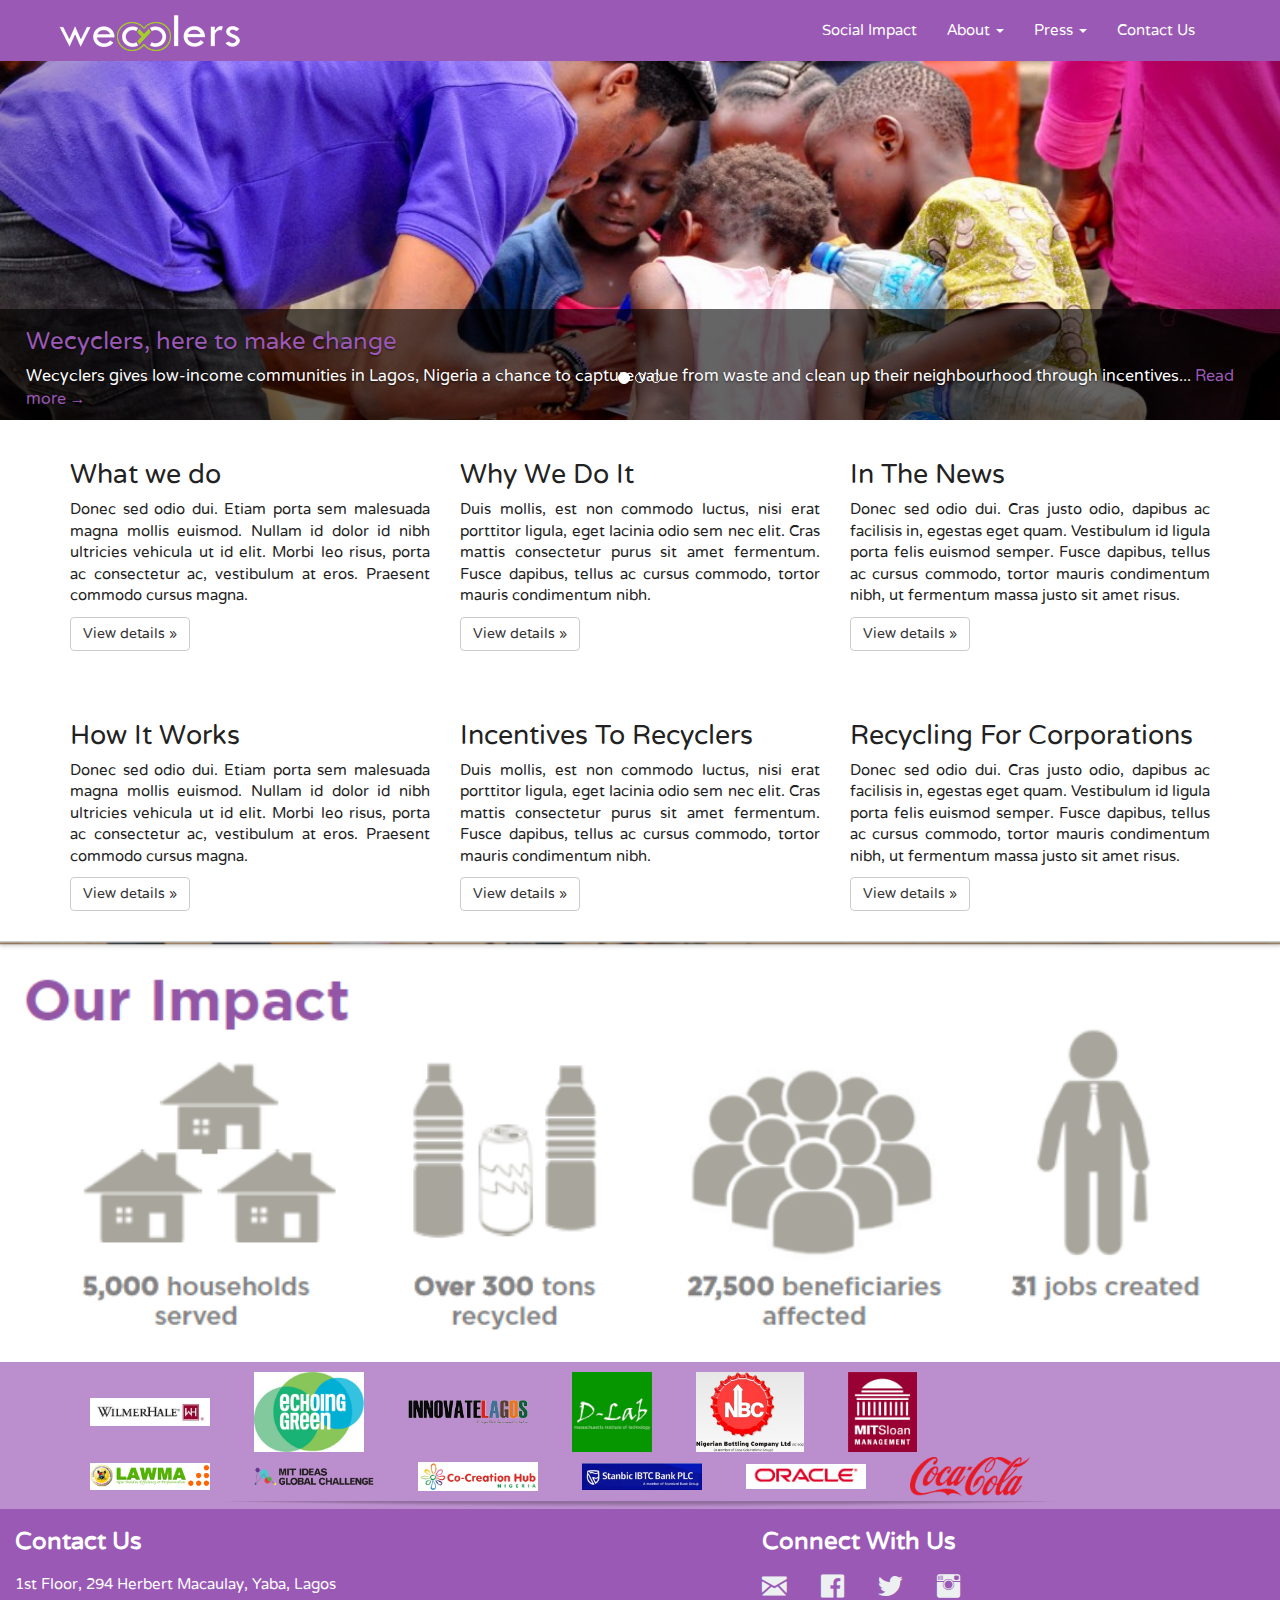
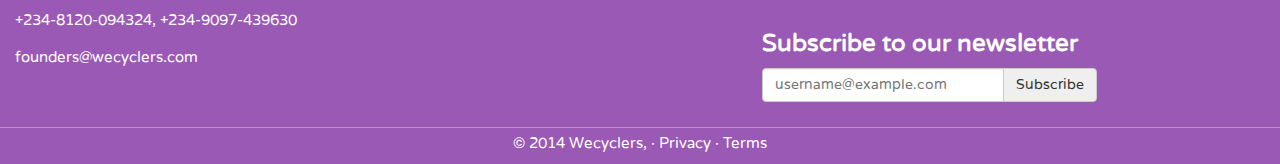
==== index.html @ b03454fb "initial commit for collaboration" ====
<!DOCTYPE html>
<html lang="en">
  <head>
    <meta charset="utf-8" />
    <!-- Always force latest IE rendering engine or request Chrome Frame -->
    <meta content="IE=edge,chrome=1" http-equiv="X-UA-Compatible">
    <meta name="viewport" content="width=device-width, initial-scale=1" />
    <meta name="description" content="" />
    <meta name="author" content="" />
    <link href="/images/favicon.ico" rel="icon" type="image/ico" />

    <title>Welcome to Wecyclers</title>
    <link href="/stylesheets/bootstrap.css" rel="stylesheet" type="text/css" /><link href="/stylesheets/foundation-icons.css" rel="stylesheet" type="text/css" /><link href="/stylesheets/carousel.css" rel="stylesheet" type="text/css" /><link href="/stylesheets/site.css" rel="stylesheet" type="text/css" /><link href="/stylesheets/lightbox.css" rel="stylesheet" type="text/css" />
    <!--[if lt IE 9]>
      <script src="https://oss.maxcdn.com/libs/html5shiv/3.7.0/html5shiv.js"></script>
      <script src="https://oss.maxcdn.com/libs/respond.js/1.4.2/respond.min.js"></script>
    <![endif]-->
  </head>
  <body class="index">
    <div class="navbar-wrapper">
      <div class="container">
        <div class="navbar navbar-inverse navbar-fixed-top" role="navigation">
          <div class="container">
            <div class="navbar-header">
              <button type="button" class="navbar-toggle" data-toggle="collapse" data-target=".navbar-collapse">
                <span class="sr-only">Toggle navigation</span>
                <span class="icon-bar"></span>
                <span class="icon-bar"></span>
                <span class="icon-bar"></span>
              </button>
              <a class="navbar-brand " id='scroll-top' href="/"><img class="logo" alt="Wecyclers Logo" src="/images/logo.png" /></a>
            </div>
            <div class="navbar-collapse collapse navbar-right">
              <ul class="nav navbar-nav">
                <li><a href="social-impact.html">Social Impact</a></li>
                <li class="dropdown">
                  <a href="javascript:void(0)" class="dropdown-toggle" data-toggle="dropdown">About <b class="caret"></b></a>
                  <ul class="dropdown-menu">
                    <li><a href="who-we-are.html">Who we are</a></li>
                    <li><a href="the-solution.html">Wecyclers Solution</a></li>
                    <li><a href="the-team.html">The Team</a></li>
                    <li><a href="partners.html">Our Partners</a></li>
                  </ul>
                </li>
                <li class="dropdown">
                  <a href="javascript:void(0)" class="dropdown-toggle" data-toggle="dropdown">Press <b class="caret"></b></a>
                  <ul class="dropdown-menu">
                    <li><a href="awards.html">Awards</a></li>
                    <li><a href="news.html">Media Mention</a></li>
                    <li><a href="videos.html">Videos</a></li>
                    <li><a href="images.html">Image Gallery</a></li>
                  </ul>
                </li>
                <li><a href="contact.html">Contact Us</a></li>
              </ul>
            </div>
          </div>
        </div>
      </div>
    </div>
  <div id="myCarousel" class="carousel slide" data-ride="carousel">
  <ol class="carousel-indicators">
    <li data-target="#myCarousel" data-slide-to="0" class="active"></li>
    <li data-target="#myCarousel" data-slide-to="1"></li>
    <li data-target="#myCarousel" data-slide-to="2"></li>
  </ol>
  <div class="carousel-inner">
    <div class="item active">
      <img alt="Picture 1 during awareness campaign" src="/images/a.jpg" />
      <div class="container caption-background">
        <div class="carousel-caption">
          <h3><a href="http://wecyclers.com/?page_id=20" title="Wecyclers, here to make change" class='whiten'>Wecyclers, here to make change</a></h3>
         <p>Wecyclers gives low-income communities in Lagos, Nigeria a chance to capture value from waste and clean up their neighbourhood through incentives... <a href="http://wecyclers.com/?page_id=20" >Read more &rarr;</a></p>
        </div>
      </div>
    </div>
    <div class="item">
      <img alt="Picture 2 during awareness campaign" src="/images/w.jpg" />
      <div class="container caption-background">
        <div class="carousel-caption">
          <h3><a href="http://wecyclers.com/?page_id=20" title="Wecyclers, here to make change" class='whiten'>Another example headline</a></h3>
          <p>Cras justo odio, dapibus ac facilisis in, egestas eget quam. Donec id elit non mi porta gravida at eget metus. Nullam id dolor id nibh ultricies vehicula ut id elit. <a href="http://wecyclers.com/?page_id=20" >Read more &rarr;</a></p>
        </div>
      </div>
    </div>
  </div>
  <a class="left carousel-control" href="#myCarousel" data-slide="prev"><span class="glyphicon glyphicon-chevron-left"></span></a>
  <a class="right carousel-control" href="#myCarousel" data-slide="next"><span class="glyphicon glyphicon-chevron-right"></span></a>
</div>

<div id='content'>
  <div class='container'>
    <div class='row margin-bottom-md' id='middle'>
      <div class="col-md-4">
        <h2 class='smaller-header'>What we do</h2>
        <p>Donec sed odio dui. Etiam porta sem malesuada magna mollis euismod. Nullam id dolor id nibh ultricies vehicula ut id elit. Morbi leo risus, porta ac consectetur ac, vestibulum at eros. Praesent commodo cursus magna.</p>
        <p><a class="btn btn-default" href="#" role="button">View details &raquo;</a></p>
      </div>
      <div class="col-md-4">
        <h2 class='smaller-header'>Why We Do It</h2>
        <p>Duis mollis, est non commodo luctus, nisi erat porttitor ligula, eget lacinia odio sem nec elit. Cras mattis consectetur purus sit amet fermentum. Fusce dapibus, tellus ac cursus commodo, tortor mauris condimentum nibh.</p>
        <p><a class="btn btn-default" href="#" role="button">View details &raquo;</a></p>
      </div>
      <div class="col-md-4">
        <h2 class='smaller-header'>In The News</h2>
        <p>Donec sed odio dui. Cras justo odio, dapibus ac facilisis in, egestas eget quam. Vestibulum id ligula porta felis euismod semper. Fusce dapibus, tellus ac cursus commodo, tortor mauris condimentum nibh, ut fermentum massa justo sit amet risus.</p>
        <p><a class="btn btn-default" href="news.html" role="button">View details &raquo;</a></p>
      </div>
    </div>
    <div class='row recycle-section' id="tag">
      <div id="recycle">
        <div class="col-md-4">
          <h2 class='smaller-header'>How It Works</h2>
          <p>Donec sed odio dui. Etiam porta sem malesuada magna mollis euismod. Nullam id dolor id nibh ultricies vehicula ut id elit. Morbi leo risus, porta ac consectetur ac, vestibulum at eros. Praesent commodo cursus magna.</p>
          <p><a class="btn btn-default" href="recycle.html#how-it-works" role="button">View details &raquo;</a></p>
        </div>
        <div class="col-md-4">
          <h2 class='smaller-header'>Incentives To Recyclers</h2>
          <p>Duis mollis, est non commodo luctus, nisi erat porttitor ligula, eget lacinia odio sem nec elit. Cras mattis consectetur purus sit amet fermentum. Fusce dapibus, tellus ac cursus commodo, tortor mauris condimentum nibh.</p>
          <p><a class="btn btn-default" href="recycle.html#incentives" role="button">View details &raquo;</a></p>
        </div>
        <div class="col-md-4">
          <h2 class='smaller-header'>Recycling For Corporations</h2>
          <p>Donec sed odio dui. Cras justo odio, dapibus ac facilisis in, egestas eget quam. Vestibulum id ligula porta felis euismod semper. Fusce dapibus, tellus ac cursus commodo, tortor mauris condimentum nibh, ut fermentum massa justo sit amet risus.</p>
          <p><a class="btn btn-default" href="recycle.html#for-corporations" role="button">View details &raquo;</a></p>
        </div>
      </div>
    </div>
  </div>
</div>

<div class='row' id='our-impact'>
  <a href="javascript:void(0)">
    <img alt="Our Impact" id="wecyclers-impact" src="/images/impact.png" />
  </a>
</div>

<div class='' id='sponsors'>
  <div class='container'>
      <a href='http://wilmerhale.com' class='sponsor'><img alt='sponsored by wilmerhale' src='images/sponsors/Wilmerhale-logo.JPG' /></a>
      <a href='http://echoinggreen.org/' class='sponsor'><img alt='sponsored by echoinggreen' src='images/sponsors/echoinggreen.jpg' /></a>
      <a href='http://innovatelagos.com' class='sponsor'><img alt='sponsored by innovatelagos' src='images/sponsors/innovate_w.png' /></a>
      <a href='http://d-lab.mit.edu/' class='sponsor'><img alt='sponsored by d lab' src='images/sponsors/dlab.jpeg' /></a>
      <a href='http://nigerianbottlingcompanyltd.com' class='sponsor'><img alt='sponsored by nigerianbottlingcompany' src='images/sponsors/nbc.jpg' /></a>
      <a href='http://mitsloan.mit.edu' class='sponsor'><img alt='sponsored by mit sloan' src='images/sponsors/mit-sloan.png' /></a>
  </div>

  <div class='container two'>
      <a href='http://lawma.gov.ng' class='sponsor'><img alt='sponsored by lawma' src='images/sponsors/lawma.png' /></a>
      <a href='http://globalchallenge.mit.edu' class='sponsor'><img alt='sponsored by mit ideas global challenge' src='images/sponsors/mit_ideas2.png' /></a>
      <a href='http://cchubnigeria.com' class='sponsor'><img alt='sponsored by cchub nigeria' src='images/sponsors/cchub.png' /></a>
      <a href='http://stanbicibtcbank.com' class='sponsor'><img alt='sponsored by stanbic ibtc bank' src='images/sponsors/stanbic.png' /></a>
      <a href='http://oracle.com' class='sponsor'><img alt='sponsored by oracle' src='images/sponsors/oracle.jpg' /></a>
      <a href='http://coca-cola.com' class='sponsor'><img alt='sponsored by coca cola' src='images/sponsors/coke.png' /></a>
  </div>
</div>

  <footer class='footer'>
    <div class="row">
      <div class='col-md-7'>
        <h3>Contact Us</h3>
        <h4>1st Floor, 294 Herbert Macaulay, Yaba, Lagos</h4>
        <h4>+234-8120-094324, +234-9097-439630</h4>
        <h4>founders@wecyclers.com</h4>
      </div>
      <div class='col-md-5'>
        <h3>Connect With Us</h3>
        <a href="mailto: founders@wecyclers.com"><i class="inline-icon step fi-mail size-32"></i></a>
        <a href="http://facebook.com/Wecyclers"><i class="inline-icon step fi-social-facebook size-32"></i></a>
        <a href="https://twitter.com/realwecyclers"><i class="inline-icon step fi-social-twitter size-32"></i></a>
        <a href="javascript:void(0)"><i class="inline-icon step fi-social-instagram size-32"></i></a>

        <h3>Subscribe to our newsletter</h3>
        <form method="post" id="subscription" action="" enctype="multipart/form-data" class='forms' role='form'>
          <div class='form-group bottom-zero'>
            <div class="input-group col-md-8">
              <input type="email" value="" placeholder="username@example.com" name="email" id="email" class='form-control' required/><br />
              <span class="input-group-btn">
                <button class="btn btn-default" type="button">Subscribe</button>
              </span>
            </div>
          </div>
        </form>        
      </div>
    </div>
    <div class='row copyright'>
      <p class='margin-zero padding-top-sm'>&copy; 2014 Wecyclers, &middot; <a href="http://wecyclers.com">Privacy</a> &middot; <a href="#">Terms</a></p>
    </div>
  </footer>
  <script src="/javascripts/all.js" type="text/javascript"></script>
  </body>
</html>
---- stylesheets/carousel.css ----
/* CUSTOMIZE THE CAROUSEL
-------------------------------------------------- */

/* Carousel base class */

.carousel {
  height: 420px;
  margin-bottom: 0;
}
/* Since positioning the image, we need to help out the caption */
.carousel-caption {
  bottom: 0;
  z-index: 10;
}

/* Declare heights because of positioning of img element */
.carousel .item {
  height: 420px;
  background-color: #777;
}
.carousel-inner > .item > img {
  position: absolute;
  top: 0;
  left: 0;
  min-width: 100%;
  height: 420px;
}


/* RESPONSIVE CSS
-------------------------------------------------- */

@media (min-width: 768px) {
  /* Bump up size of carousel content */
  .carousel-caption p {
    font-size: 16px;
    line-height: 1.4;
  }
}
---- stylesheets/site.css ----
@font-face { font-family: 'Varela Round'; src: url('../fonts/VarelaRound-Regular.otf') format('opentype'); font-weight: normal; font-style: normal; }
body { font-family: "Varela Round", sans-serif; font-size: 15px; line-height: 1.42857143; color: #222222; background-color: #ffffff; }
a:hover { color: #713b87; } 

/* some includes and overides for bootstrap */
.navbar-fixed-top .nav { padding: 5px 0px; }
.navbar-inverse .navbar-text { color: #ffffff; }
.navbar-fixed-top .navbar-brand { padding: 0 5px; }
.navbar-inverse .navbar-nav > li > a:hover{text-decoration: underline;}
.navbar-inverse .navbar-nav > li > a, .navbar-inverse .navbar-brand, .navbar-inverse .navbar-link, .navbar-inverse .navbar-text,.navbar-inverse .navbar-nav .open .dropdown-menu > li > a:hover, .navbar-inverse .navbar-nav .open .dropdown-menu > li > a:focus { color: #fff; }
.navbar-inverse .navbar-nav .open .dropdown-menu > li > a:hover, .navbar-inverse .navbar-nav .open .dropdown-menu > li > a:focus { color: #fff; background-color: #8e44ad; }

/* helpers */
.wecycler-color, a { color: #9B59B6; } 
.wecycler-color-deeper { color: #713b87; }
.smaller { font-size: 95%; font-weight: lighter; }
.smaller-header {font-size: 2.678rem;}
.padding-zero{padding: 0;}
.margin-zero {margin: 0;} 
.margin-top-md { margin-top: 12%; }
.margin-bottom-md { margin-bottom: 20px; }
.padding-top-sm { padding-top: 5px; } 
.padding-bottom-sm { padding-bottom: 5px; } 

/* content */
#content .container { margin-bottom: 20px; }
#content p { text-align: justify; }

/* carousel section */
#myCarousel, .carousel { margin-bottom: 20px; }
.container.caption-background .carousel-caption { left: 0%; right: 0%; text-align: left; width: 100%; padding: 0 2%; margin: 0; background: rgb(0, 0, 0) transparent; background: rgba(0, 0, 0, 0.6); filter:progid:DXImageTransform.Microsoft.gradient(startColorstr=#99000000, endColorstr=#99000000); -ms-filter: "progid:DXImageTransform.Microsoft.gradient(startColorstr=#99000000, endColorstr=#99000000)"; }

/* icons */
i { padding: 0 10px 0 0; color: #ECF0F1; }
.size-32 { font-size: 32px; }
.inline-icon {  padding-right: 30px; width: 10%; }
.icon-text { color: #ecf0f1; }

/*our impact*/
#our-impact.row {margin: 0;}
#our-impact img {
  min-width: 100%;
  max-width: 100%;
}

/* sponsors section */
#sponsors {background-color:#bb8ecd; padding-top:10px; background-position:center bottom; background-repeat:no-repeat; padding-bottom:8px; background-image: url('../images/bgline.png'); }
#sponsors .row { padding: 0; }
#sponsors .container.two { margin-top: 5px; margin-bottom: 5px; }
.sponsor-heading { color: #666666; }
.sponsor { padding: 0 20px; }
.sponsor img {max-height: 80px; max-width: 120px; }

/* footer */
footer { background-color: #9b59b6; color: #fff;}
footer .row { margin: 0; padding: 0; padding-bottom: 10px; }
footer h3, .footer h3 {font-weight: bolder;}
footer a, .footer a { color: #fff; } 
.copyright {margin-top: 10px; border-top: 1px solid #bb8ecd; text-align: center;}

@media(min-width:480px) {
  .margin-top-md { margin-top: 9%; }
}

@media(min-width:768px) {
  .margin-top-md { margin-top: 4%; }
  .margin-bottom-md { margin-bottom: 40px; }
  .navbar-fixed-top .nav, .navbar-fixed-top .navbar-brand { padding: 5px 0; }
  .col-sm-offset-1,.col-md-offset-1{margin-left:8.33333333%} .col-sm-offset-2,.col-md-offset-2{margin-left:16.7777777%}
}
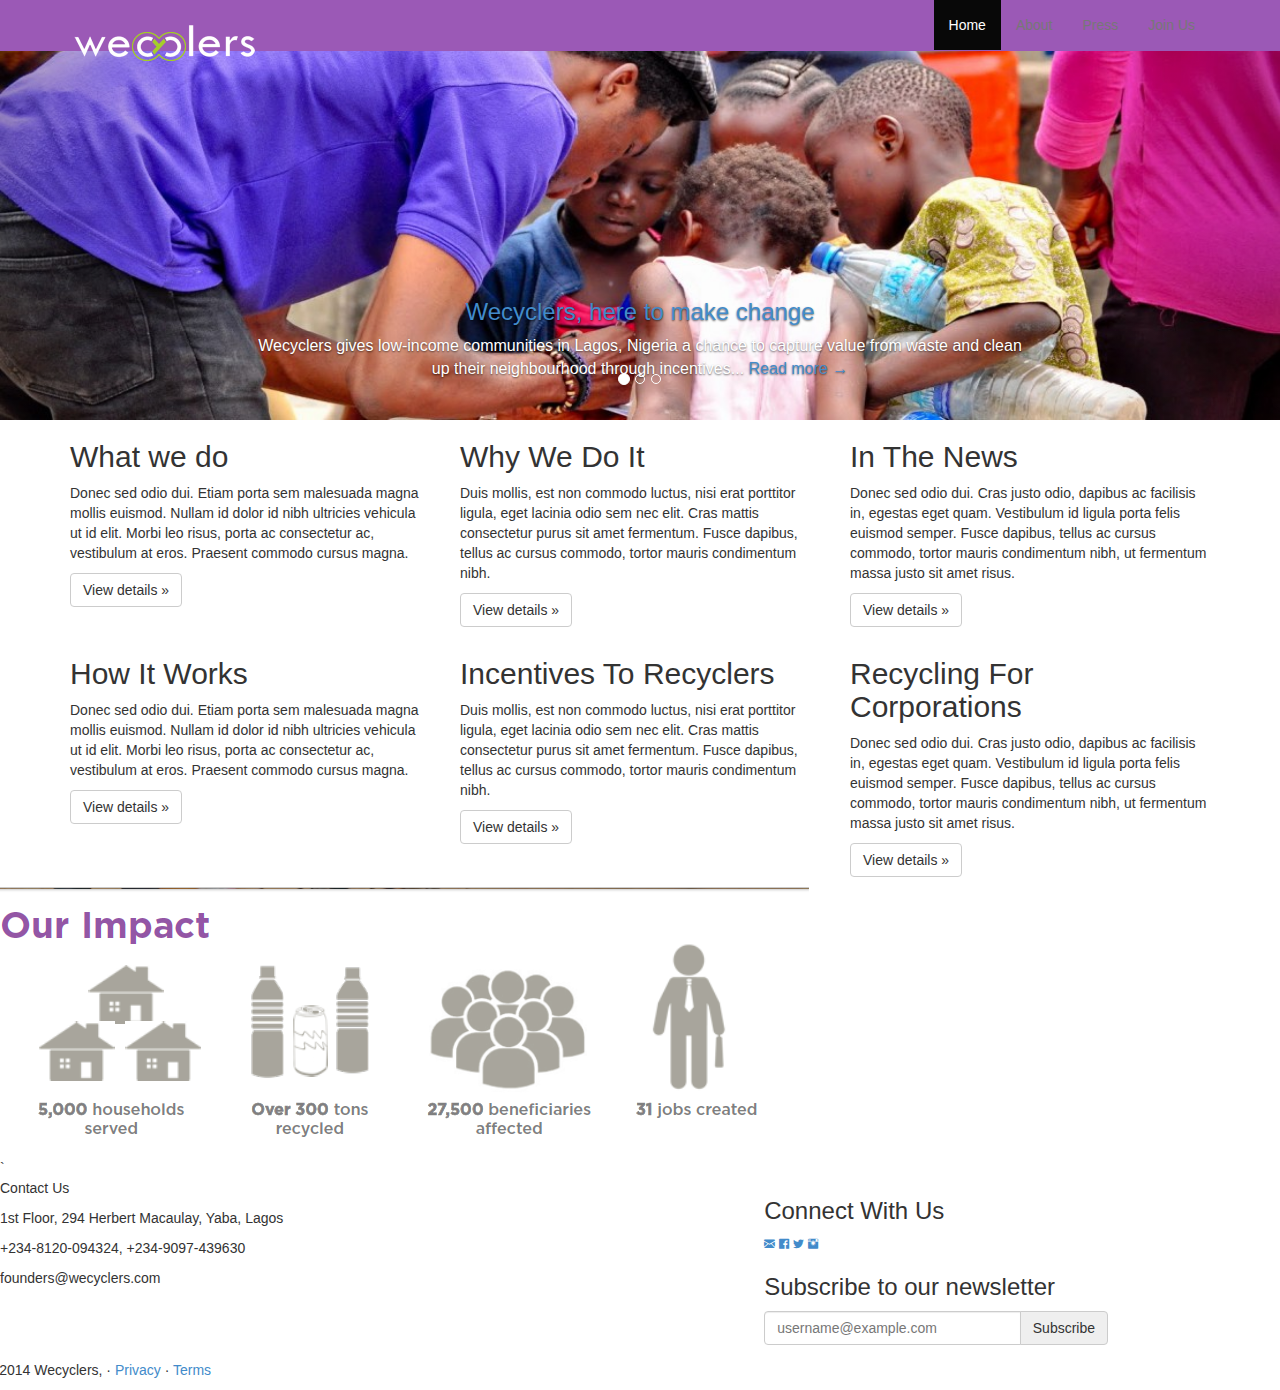
==== commit 4204acb8: "fixing the header" ====
--- a/index.html
+++ b/index.html
@@ -7,57 +7,50 @@
     <meta name="viewport" content="width=device-width, initial-scale=1" />
     <meta name="description" content="" />
     <meta name="author" content="" />
-    <link href="/images/favicon.ico" rel="icon" type="image/ico" />
+    <link href="images/favicon.ico" rel="icon" type="image/ico" />
 
     <title>Welcome to Wecyclers</title>
-    <link href="/stylesheets/bootstrap.css" rel="stylesheet" type="text/css" /><link href="/stylesheets/foundation-icons.css" rel="stylesheet" type="text/css" /><link href="/stylesheets/carousel.css" rel="stylesheet" type="text/css" /><link href="/stylesheets/site.css" rel="stylesheet" type="text/css" /><link href="/stylesheets/lightbox.css" rel="stylesheet" type="text/css" />
+    <link href="stylesheets/bootstrap.css" rel="stylesheet" type="text/css" />
+    <link href="stylesheets/foundation-icons.css" rel="stylesheet" type="text/css" />
+    <link href="stylesheets/carousel.css" rel="stylesheet" type="text/css" />
+    <link href="stylesheets/lightbox.css" rel="stylesheet" type="text/css" />
+    <link href="stylesheets/header.css" rel="stylesheet" type="text/css" />
+    <link href="stylesheets/footer.css" rel="stylesheet" type="text/css" />
     <!--[if lt IE 9]>
       <script src="https://oss.maxcdn.com/libs/html5shiv/3.7.0/html5shiv.js"></script>
       <script src="https://oss.maxcdn.com/libs/respond.js/1.4.2/respond.min.js"></script>
     <![endif]-->
   </head>
   <body class="index">
-    <div class="navbar-wrapper">
+  
+  <!-- Header Begins
+  ================================================== -->
+  <div class="navbar navbar-inverse navbar-fixed-top" role="navigation">
       <div class="container">
-        <div class="navbar navbar-inverse navbar-fixed-top" role="navigation">
-          <div class="container">
-            <div class="navbar-header">
-              <button type="button" class="navbar-toggle" data-toggle="collapse" data-target=".navbar-collapse">
-                <span class="sr-only">Toggle navigation</span>
-                <span class="icon-bar"></span>
-                <span class="icon-bar"></span>
-                <span class="icon-bar"></span>
-              </button>
-              <a class="navbar-brand " id='scroll-top' href="/"><img class="logo" alt="Wecyclers Logo" src="/images/logo.png" /></a>
-            </div>
-            <div class="navbar-collapse collapse navbar-right">
-              <ul class="nav navbar-nav">
-                <li><a href="social-impact.html">Social Impact</a></li>
-                <li class="dropdown">
-                  <a href="javascript:void(0)" class="dropdown-toggle" data-toggle="dropdown">About <b class="caret"></b></a>
-                  <ul class="dropdown-menu">
-                    <li><a href="who-we-are.html">Who we are</a></li>
-                    <li><a href="the-solution.html">Wecyclers Solution</a></li>
-                    <li><a href="the-team.html">The Team</a></li>
-                    <li><a href="partners.html">Our Partners</a></li>
-                  </ul>
-                </li>
-                <li class="dropdown">
-                  <a href="javascript:void(0)" class="dropdown-toggle" data-toggle="dropdown">Press <b class="caret"></b></a>
-                  <ul class="dropdown-menu">
-                    <li><a href="awards.html">Awards</a></li>
-                    <li><a href="news.html">Media Mention</a></li>
-                    <li><a href="videos.html">Videos</a></li>
-                    <li><a href="images.html">Image Gallery</a></li>
-                  </ul>
-                </li>
-                <li><a href="contact.html">Contact Us</a></li>
-              </ul>
-            </div>
+        <div class="navbar-header">
+          <a class="navbar-brand" href="#"><img src="images/logo.png"></a>
+           <button type="button" class="navbar-toggle collapsed" data-toggle="collapse" data-target="#bs-example-navbar-collapse-1">
+            <span class="sr-only">Toggle navigation</span>
+            <span class="icon-bar"></span>
+            <span class="icon-bar"></span>
+            <span class="icon-bar"></span>
+          </button>
+        </div>
+        <div class="navbar-right">
+          <div class="collapse navbar-collapse" id="bs-example-navbar-collapse-1">
+            <ul class="nav navbar-nav">
+              <li class="active"><a href="#">Home</a></li>
+              <li><a href="#about">About</a></li>
+              <li><a href="#Media">Press</a></li>
+              <li><a href="#Join">Join Us</a></li>
+            </ul>
           </div>
         </div>
       </div>
     </div>
+  <!-- Header Ends
+    ================================================== -->
+
   <div id="myCarousel" class="carousel slide" data-ride="carousel">
   <ol class="carousel-indicators">
     <li data-target="#myCarousel" data-slide-to="0" class="active"></li>
@@ -133,35 +126,16 @@
   <a href="javascript:void(0)">
     <img alt="Our Impact" id="wecyclers-impact" src="/images/impact.png" />
   </a>
-</div>
-
-<div class='' id='sponsors'>
-  <div class='container'>
-      <a href='http://wilmerhale.com' class='sponsor'><img alt='sponsored by wilmerhale' src='images/sponsors/Wilmerhale-logo.JPG' /></a>
-      <a href='http://echoinggreen.org/' class='sponsor'><img alt='sponsored by echoinggreen' src='images/sponsors/echoinggreen.jpg' /></a>
-      <a href='http://innovatelagos.com' class='sponsor'><img alt='sponsored by innovatelagos' src='images/sponsors/innovate_w.png' /></a>
-      <a href='http://d-lab.mit.edu/' class='sponsor'><img alt='sponsored by d lab' src='images/sponsors/dlab.jpeg' /></a>
-      <a href='http://nigerianbottlingcompanyltd.com' class='sponsor'><img alt='sponsored by nigerianbottlingcompany' src='images/sponsors/nbc.jpg' /></a>
-      <a href='http://mitsloan.mit.edu' class='sponsor'><img alt='sponsored by mit sloan' src='images/sponsors/mit-sloan.png' /></a>
-  </div>
-
-  <div class='container two'>
-      <a href='http://lawma.gov.ng' class='sponsor'><img alt='sponsored by lawma' src='images/sponsors/lawma.png' /></a>
-      <a href='http://globalchallenge.mit.edu' class='sponsor'><img alt='sponsored by mit ideas global challenge' src='images/sponsors/mit_ideas2.png' /></a>
-      <a href='http://cchubnigeria.com' class='sponsor'><img alt='sponsored by cchub nigeria' src='images/sponsors/cchub.png' /></a>
-      <a href='http://stanbicibtcbank.com' class='sponsor'><img alt='sponsored by stanbic ibtc bank' src='images/sponsors/stanbic.png' /></a>
-      <a href='http://oracle.com' class='sponsor'><img alt='sponsored by oracle' src='images/sponsors/oracle.jpg' /></a>
-      <a href='http://coca-cola.com' class='sponsor'><img alt='sponsored by coca cola' src='images/sponsors/coke.png' /></a>
-  </div>
-</div>
-
+</div>`
+  <!-- Footer Ends
+  ================================================== -->
   <footer class='footer'>
     <div class="row">
       <div class='col-md-7'>
-        <h3>Contact Us</h3>
-        <h4>1st Floor, 294 Herbert Macaulay, Yaba, Lagos</h4>
-        <h4>+234-8120-094324, +234-9097-439630</h4>
-        <h4>founders@wecyclers.com</h4>
+        <p>Contact Us</p>
+        <p>1st Floor, 294 Herbert Macaulay, Yaba, Lagos<p>
+        <p>+234-8120-094324, +234-9097-439630</p>
+        <p>founders@wecyclers.com</p>
       </div>
       <div class='col-md-5'>
         <h3>Connect With Us</h3>
@@ -187,6 +161,8 @@
       <p class='margin-zero padding-top-sm'>&copy; 2014 Wecyclers, &middot; <a href="http://wecyclers.com">Privacy</a> &middot; <a href="#">Terms</a></p>
     </div>
   </footer>
+    <!-- Footer Ends
+  ================================================== -->
   <script src="/javascripts/all.js" type="text/javascript"></script>
   </body>
 </html>
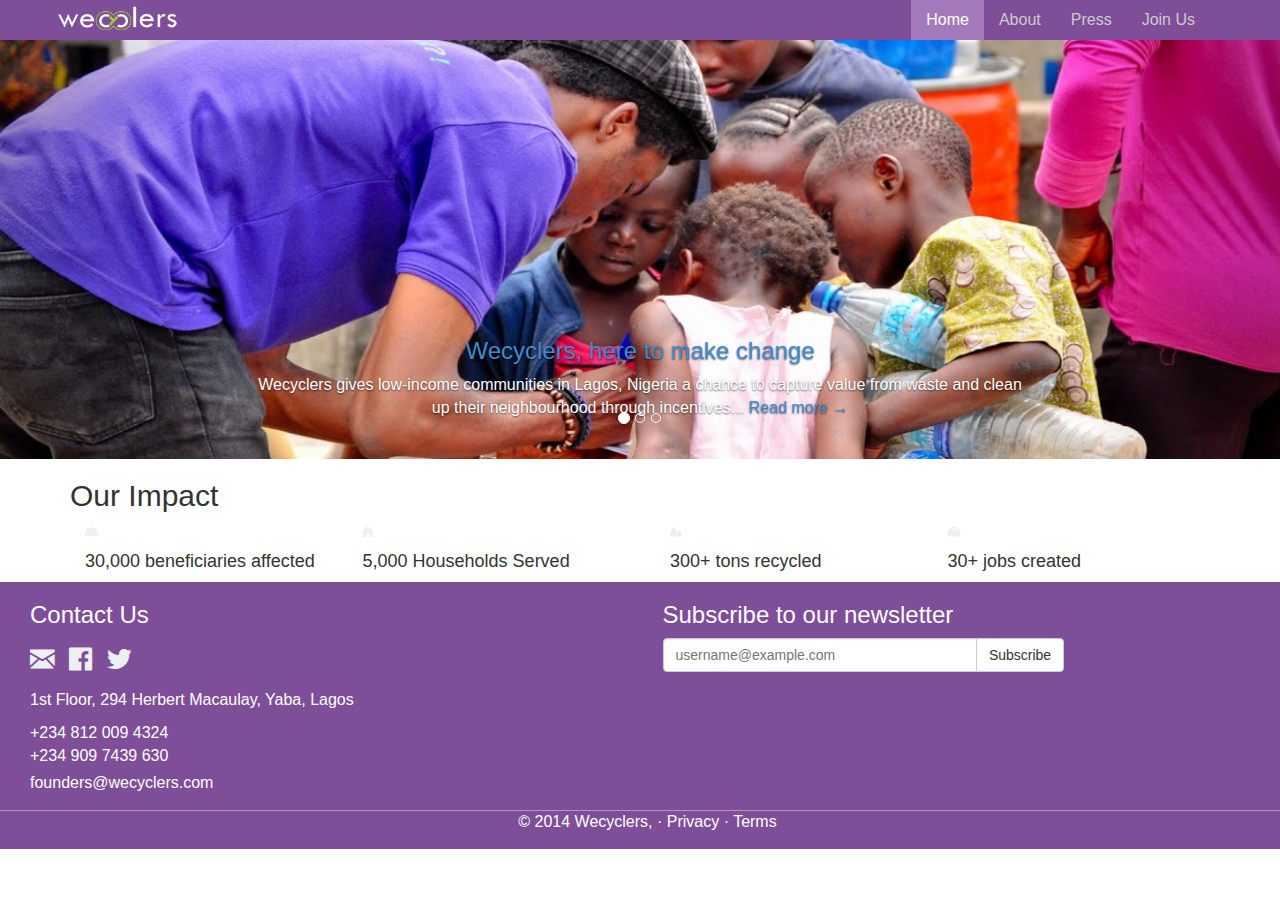
==== commit 5487ceb7: "adding footer + impact" ====
--- a/index.html
+++ b/index.html
@@ -9,13 +9,14 @@
     <meta name="author" content="" />
     <link href="images/favicon.ico" rel="icon" type="image/ico" />
 
-    <title>Welcome to Wecyclers</title>
+    <title>Wecyclers</title>
     <link href="stylesheets/bootstrap.css" rel="stylesheet" type="text/css" />
     <link href="stylesheets/foundation-icons.css" rel="stylesheet" type="text/css" />
     <link href="stylesheets/carousel.css" rel="stylesheet" type="text/css" />
     <link href="stylesheets/lightbox.css" rel="stylesheet" type="text/css" />
     <link href="stylesheets/header.css" rel="stylesheet" type="text/css" />
     <link href="stylesheets/footer.css" rel="stylesheet" type="text/css" />
+    <link href="stylesheets/index.css" rel="stylesheet" type="text/css" />
     <!--[if lt IE 9]>
       <script src="https://oss.maxcdn.com/libs/html5shiv/3.7.0/html5shiv.js"></script>
       <script src="https://oss.maxcdn.com/libs/respond.js/1.4.2/respond.min.js"></script>
@@ -27,17 +28,16 @@
   ================================================== -->
   <div class="navbar navbar-inverse navbar-fixed-top" role="navigation">
       <div class="container">
-        <div class="navbar-header">
-          <a class="navbar-brand" href="#"><img src="images/logo.png"></a>
-           <button type="button" class="navbar-toggle collapsed" data-toggle="collapse" data-target="#bs-example-navbar-collapse-1">
+        <div class="navbar-header">    
+           <button type="button" class="navbar-toggle collapsed" data-toggle="collapse" data-target=".navbar-collapse">
             <span class="sr-only">Toggle navigation</span>
             <span class="icon-bar"></span>
             <span class="icon-bar"></span>
             <span class="icon-bar"></span>
           </button>
+          <a class="navbar-brand" id='scroll-top' href="#"><img src="images/logo.png"></a>
         </div>
-        <div class="navbar-right">
-          <div class="collapse navbar-collapse" id="bs-example-navbar-collapse-1">
+          <div class="collapse navbar-collapse navbar-right">
             <ul class="nav navbar-nav">
               <li class="active"><a href="#">Home</a></li>
               <li><a href="#about">About</a></li>
@@ -45,7 +45,6 @@
               <li><a href="#Join">Join Us</a></li>
             </ul>
           </div>
-        </div>
       </div>
     </div>
   <!-- Header Ends
@@ -81,69 +80,54 @@
   <a class="right carousel-control" href="#myCarousel" data-slide="next"><span class="glyphicon glyphicon-chevron-right"></span></a>
 </div>
 
-<div id='content'>
+ <!-- Our Impact Section
+  ================================================== -->
+<div id='impact'>
   <div class='container'>
-    <div class='row margin-bottom-md' id='middle'>
-      <div class="col-md-4">
-        <h2 class='smaller-header'>What we do</h2>
-        <p>Donec sed odio dui. Etiam porta sem malesuada magna mollis euismod. Nullam id dolor id nibh ultricies vehicula ut id elit. Morbi leo risus, porta ac consectetur ac, vestibulum at eros. Praesent commodo cursus magna.</p>
-        <p><a class="btn btn-default" href="#" role="button">View details &raquo;</a></p>
+    <h2 class='smaller-header'>Our Impact</h2>
+    <div class='row' id='middle'>
+      <div class="col-md-6">
+        <div class="col-sm-6">
+          <i class="fi-torsos-all"></i>
+          <h4>30,000 beneficiaries affected</h4>
+        </div>
+        <div class="col-sm-6">
+          <i class="fi-home"></i>
+          <h4>5,000 Households Served</h4>
+        </div>
       </div>
-      <div class="col-md-4">
-        <h2 class='smaller-header'>Why We Do It</h2>
-        <p>Duis mollis, est non commodo luctus, nisi erat porttitor ligula, eget lacinia odio sem nec elit. Cras mattis consectetur purus sit amet fermentum. Fusce dapibus, tellus ac cursus commodo, tortor mauris condimentum nibh.</p>
-        <p><a class="btn btn-default" href="#" role="button">View details &raquo;</a></p>
-      </div>
-      <div class="col-md-4">
-        <h2 class='smaller-header'>In The News</h2>
-        <p>Donec sed odio dui. Cras justo odio, dapibus ac facilisis in, egestas eget quam. Vestibulum id ligula porta felis euismod semper. Fusce dapibus, tellus ac cursus commodo, tortor mauris condimentum nibh, ut fermentum massa justo sit amet risus.</p>
-        <p><a class="btn btn-default" href="news.html" role="button">View details &raquo;</a></p>
-      </div>
-    </div>
-    <div class='row recycle-section' id="tag">
-      <div id="recycle">
-        <div class="col-md-4">
-          <h2 class='smaller-header'>How It Works</h2>
-          <p>Donec sed odio dui. Etiam porta sem malesuada magna mollis euismod. Nullam id dolor id nibh ultricies vehicula ut id elit. Morbi leo risus, porta ac consectetur ac, vestibulum at eros. Praesent commodo cursus magna.</p>
-          <p><a class="btn btn-default" href="recycle.html#how-it-works" role="button">View details &raquo;</a></p>
+      <div class="col-md-6">
+        <div class="col-sm-6">
+          <i class="fi-trees"></i>
+          <h4>300+ tons recycled</h4>
         </div>
-        <div class="col-md-4">
-          <h2 class='smaller-header'>Incentives To Recyclers</h2>
-          <p>Duis mollis, est non commodo luctus, nisi erat porttitor ligula, eget lacinia odio sem nec elit. Cras mattis consectetur purus sit amet fermentum. Fusce dapibus, tellus ac cursus commodo, tortor mauris condimentum nibh.</p>
-          <p><a class="btn btn-default" href="recycle.html#incentives" role="button">View details &raquo;</a></p>
-        </div>
-        <div class="col-md-4">
-          <h2 class='smaller-header'>Recycling For Corporations</h2>
-          <p>Donec sed odio dui. Cras justo odio, dapibus ac facilisis in, egestas eget quam. Vestibulum id ligula porta felis euismod semper. Fusce dapibus, tellus ac cursus commodo, tortor mauris condimentum nibh, ut fermentum massa justo sit amet risus.</p>
-          <p><a class="btn btn-default" href="recycle.html#for-corporations" role="button">View details &raquo;</a></p>
+        <div class="col-sm-6">
+          <i class="fi-shopping-bag"></i>
+          <h4>30+ jobs created</h4>
         </div>
       </div>
     </div>
   </div>
 </div>
+<!-- Our Impact Ends
+  ================================================== -->
 
-<div class='row' id='our-impact'>
-  <a href="javascript:void(0)">
-    <img alt="Our Impact" id="wecyclers-impact" src="/images/impact.png" />
-  </a>
-</div>`
-  <!-- Footer Ends
+
+  <!-- Footer Begins
   ================================================== -->
   <footer class='footer'>
     <div class="row">
-      <div class='col-md-7'>
-        <p>Contact Us</p>
+      <div class='col-md-6'>
+        <h3>Contact Us</h3>
+        <p>
+          <a href="mailto: founders@wecyclers.com"><i class="inline-icon step fi-mail size-32"></i></a>
+          <a href="http://facebook.com/Wecyclers"><i class="inline-icon step fi-social-facebook size-32"></i></a>
+          <a href="https://twitter.com/realwecyclers"><i class="inline-icon step fi-social-twitter size-32"></i></a></p>
         <p>1st Floor, 294 Herbert Macaulay, Yaba, Lagos<p>
-        <p>+234-8120-094324, +234-9097-439630</p>
+        <p>+234 812 009 4324<br/>+234 909 7439 630</p>
         <p>founders@wecyclers.com</p>
       </div>
-      <div class='col-md-5'>
-        <h3>Connect With Us</h3>
-        <a href="mailto: founders@wecyclers.com"><i class="inline-icon step fi-mail size-32"></i></a>
-        <a href="http://facebook.com/Wecyclers"><i class="inline-icon step fi-social-facebook size-32"></i></a>
-        <a href="https://twitter.com/realwecyclers"><i class="inline-icon step fi-social-twitter size-32"></i></a>
-        <a href="javascript:void(0)"><i class="inline-icon step fi-social-instagram size-32"></i></a>
-
+      <div class='col-md-6'>
         <h3>Subscribe to our newsletter</h3>
         <form method="post" id="subscription" action="" enctype="multipart/form-data" class='forms' role='form'>
           <div class='form-group bottom-zero'>
@@ -163,6 +147,7 @@
   </footer>
     <!-- Footer Ends
   ================================================== -->
-  <script src="/javascripts/all.js" type="text/javascript"></script>
+  <script src="javascripts/jquery.min.js"></script>
+   <script src="javascripts/bootstrap.min.js"></script>
   </body>
 </html>
--- a/stylesheets/header.css
+++ b/stylesheets/header.css
@@ -0,0 +1,46 @@
+body {
+  	padding-top: 39px;
+}
+
+.navbar{
+	background-color: #7E4E99;
+ 	min-height: 0px;
+ 	border-bottom: none;
+ 	margin-bottom: 0px;
+ 	font-size: 16px;
+ }
+
+
+ .navbar-brand {
+ 	padding:0px;
+ 	height: 40px;
+}
+
+.navbar-brand>img{
+	height:40px;
+	padding: 0px;
+	width:auto;
+}
+
+.navbar-nav>li>a{
+	padding-top: 10px;
+	padding-bottom: 10px;
+}
+
+.navbar-inverse .navbar-nav>.active>a, .navbar-inverse
+ .navbar-nav>.active>a:hover, .navbar-inverse .navbar-nav>.active>a:focus{
+  	color: #FFF;
+ 	background-color: #a379bb; 
+ 	font-weight: 500;
+
+ }
+
+ .navbar-inverse .navbar-nav>li>a{
+ 	color: #CCC;
+ }
+
+ .navbar-inverse
+ .navbar-nav>li>a:hover, .navbar-inverse .navbar-nav>li>a:focus{
+ 	color: #FFF;
+ 	background-color: #a379bb; 
+ }
--- a/stylesheets/footer.css
+++ b/stylesheets/footer.css
@@ -0,0 +1,31 @@
+footer { 
+	background-color: #7E4E99; 
+	color: #fff;
+}
+footer .row { 
+	margin: 0; 
+	padding: 0; 
+	padding-bottom: 10px; 
+	padding-left:15px;
+}
+
+footer p{
+	font-size: 16px;
+	padding-bottom: 5px;
+	margin-bottom: 0px;
+}
+
+footer a, .footer a { 
+	color: #fff; 
+} 
+.copyright {
+	margin-top: 10px; 
+	border-top: 1px 
+	solid #bb8ecd; 
+	text-align: center;
+}
+
+i { padding: 0 5px 0 0; color: #ECF0F1; }
+.size-32 { font-size: 32px; }
+.inline-icon {  padding-right: 10px; width: 10%; }
+.icon-text { color: #ecf0f1; }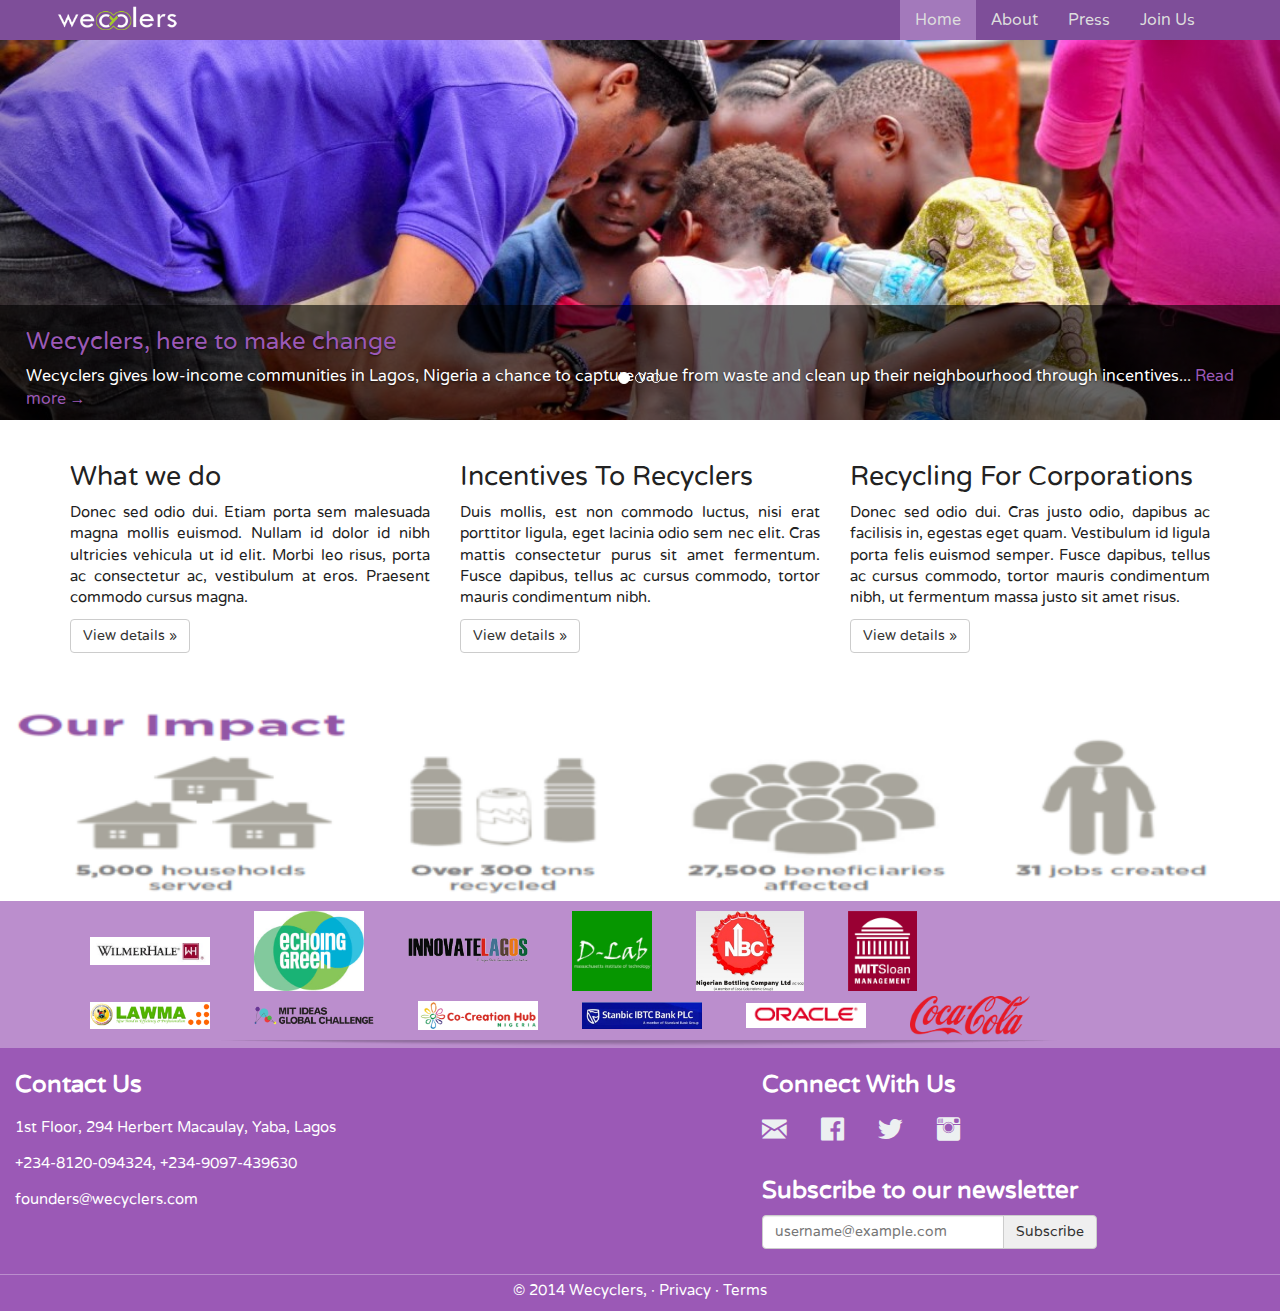
==== commit aca1c6b2: "designs done" ====
--- a/index.html
+++ b/index.html
@@ -9,46 +9,45 @@
     <meta name="author" content="" />
     <link href="images/favicon.ico" rel="icon" type="image/ico" />
 
-    <title>Wecyclers</title>
+    <title>Welcome to Wecyclers</title>
     <link href="stylesheets/bootstrap.css" rel="stylesheet" type="text/css" />
     <link href="stylesheets/foundation-icons.css" rel="stylesheet" type="text/css" />
     <link href="stylesheets/carousel.css" rel="stylesheet" type="text/css" />
-    <link href="stylesheets/lightbox.css" rel="stylesheet" type="text/css" />
     <link href="stylesheets/header.css" rel="stylesheet" type="text/css" />
     <link href="stylesheets/footer.css" rel="stylesheet" type="text/css" />
-    <link href="stylesheets/index.css" rel="stylesheet" type="text/css" />
+    <link href="stylesheets/site.css" rel="stylesheet" type="text/css" />
+    <link href="stylesheets/lightbox.css" rel="stylesheet" type="text/css" />
     <!--[if lt IE 9]>
       <script src="https://oss.maxcdn.com/libs/html5shiv/3.7.0/html5shiv.js"></script>
       <script src="https://oss.maxcdn.com/libs/respond.js/1.4.2/respond.min.js"></script>
     <![endif]-->
   </head>
   <body class="index">
-  
-  <!-- Header Begins
-  ================================================== -->
-  <div class="navbar navbar-inverse navbar-fixed-top" role="navigation">
+    <div class="navbar-wrapper">
       <div class="container">
-        <div class="navbar-header">    
-           <button type="button" class="navbar-toggle collapsed" data-toggle="collapse" data-target=".navbar-collapse">
-            <span class="sr-only">Toggle navigation</span>
-            <span class="icon-bar"></span>
-            <span class="icon-bar"></span>
-            <span class="icon-bar"></span>
-          </button>
-          <a class="navbar-brand" id='scroll-top' href="#"><img src="images/logo.png"></a>
+        <div class="navbar navbar-inverse navbar-fixed-top" role="navigation">
+          <div class="container">
+            <div class="navbar-header">
+              <button type="button" class="navbar-toggle" data-toggle="collapse" data-target=".navbar-collapse">
+                <span class="sr-only">Toggle navigation</span>
+                <span class="icon-bar"></span>
+                <span class="icon-bar"></span>
+                <span class="icon-bar"></span>
+              </button>
+              <a class="navbar-brand " id='scroll-top' href="/"><img class="logo" alt="Wecyclers Logo" src="images/logo.png" /></a>
+            </div>
+            <div class="navbar-collapse collapse navbar-right">
+              <ul class="nav navbar-nav">
+                <li id='index-nav'><a href="/">Home</a></li>
+                <li id='about-nav'><a href="about.html">About</a></li>
+                <li id='press-nav'><a href="press.html">Press</a></li>
+                <li id='join-us-nav'><a href="join-us.html">Join Us</a></li>
+              </ul>
+            </div>
+          </div>
         </div>
-          <div class="collapse navbar-collapse navbar-right">
-            <ul class="nav navbar-nav">
-              <li class="active"><a href="#">Home</a></li>
-              <li><a href="#about">About</a></li>
-              <li><a href="#Media">Press</a></li>
-              <li><a href="#Join">Join Us</a></li>
-            </ul>
-          </div>
       </div>
     </div>
-  <!-- Header Ends
-    ================================================== -->
 
   <div id="myCarousel" class="carousel slide" data-ride="carousel">
   <ol class="carousel-indicators">
@@ -58,7 +57,7 @@
   </ol>
   <div class="carousel-inner">
     <div class="item active">
-      <img alt="Picture 1 during awareness campaign" src="/images/a.jpg" />
+      <img alt="Picture 1 during awareness campaign" src="images/a.jpg" />
       <div class="container caption-background">
         <div class="carousel-caption">
           <h3><a href="http://wecyclers.com/?page_id=20" title="Wecyclers, here to make change" class='whiten'>Wecyclers, here to make change</a></h3>
@@ -67,7 +66,7 @@
       </div>
     </div>
     <div class="item">
-      <img alt="Picture 2 during awareness campaign" src="/images/w.jpg" />
+      <img alt="Picture 2 during awareness campaign" src="images/w.jpg" />
       <div class="container caption-background">
         <div class="carousel-caption">
           <h3><a href="http://wecyclers.com/?page_id=20" title="Wecyclers, here to make change" class='whiten'>Another example headline</a></h3>
@@ -80,54 +79,69 @@
   <a class="right carousel-control" href="#myCarousel" data-slide="next"><span class="glyphicon glyphicon-chevron-right"></span></a>
 </div>
 
- <!-- Our Impact Section
-  ================================================== -->
-<div id='impact'>
-  <div class='container'>
-    <h2 class='smaller-header'>Our Impact</h2>
-    <div class='row' id='middle'>
-      <div class="col-md-6">
-        <div class="col-sm-6">
-          <i class="fi-torsos-all"></i>
-          <h4>30,000 beneficiaries affected</h4>
-        </div>
-        <div class="col-sm-6">
-          <i class="fi-home"></i>
-          <h4>5,000 Households Served</h4>
-        </div>
+<div id='content'>
+  <div class='margin-bottom-zero container'>
+    <div class='row margin-bottom-md' id='middle'>
+      <div class="col-md-4">
+        <h2 class='smaller-header'>What we do</h2>
+        <p>Donec sed odio dui. Etiam porta sem malesuada magna mollis euismod. Nullam id dolor id nibh ultricies vehicula ut id elit. Morbi leo risus, porta ac consectetur ac, vestibulum at eros. Praesent commodo cursus magna.</p>
+        <p><a class="btn btn-default" href="#" role="button">View details &raquo;</a></p>
       </div>
-      <div class="col-md-6">
-        <div class="col-sm-6">
-          <i class="fi-trees"></i>
-          <h4>300+ tons recycled</h4>
-        </div>
-        <div class="col-sm-6">
-          <i class="fi-shopping-bag"></i>
-          <h4>30+ jobs created</h4>
-        </div>
+      <div class="col-md-4">
+        <h2 class='smaller-header'>Incentives To Recyclers</h2>
+        <p>Duis mollis, est non commodo luctus, nisi erat porttitor ligula, eget lacinia odio sem nec elit. Cras mattis consectetur purus sit amet fermentum. Fusce dapibus, tellus ac cursus commodo, tortor mauris condimentum nibh.</p>
+        <p><a class="btn btn-default" href="recycle.html#incentives" role="button">View details &raquo;</a></p>
+      </div>
+      <div class="col-md-4">
+        <h2 class='smaller-header'>Recycling For Corporations</h2>
+        <p>Donec sed odio dui. Cras justo odio, dapibus ac facilisis in, egestas eget quam. Vestibulum id ligula porta felis euismod semper. Fusce dapibus, tellus ac cursus commodo, tortor mauris condimentum nibh, ut fermentum massa justo sit amet risus.</p>
+        <p><a class="btn btn-default" href="recycle.html#for-corporations" role="button">View details &raquo;</a></p>
       </div>
     </div>
   </div>
 </div>
-<!-- Our Impact Ends
-  ================================================== -->
 
+<div class='row' id='our-impact'>
+  <a href="javascript:void(0)">
+    <img alt="Our Impact" id="wecyclers-impact" src="images/impact-sm.png" />
+  </a>
+</div>
 
-  <!-- Footer Begins
-  ================================================== -->
+<div class='' id='sponsors'>
+  <div class='container'>
+      <a href='http://wilmerhale.com' class='sponsor'><img alt='sponsored by wilmerhale' src='images/sponsors/Wilmerhale-logo.JPG' /></a>
+      <a href='http://echoinggreen.org/' class='sponsor'><img alt='sponsored by echoinggreen' src='images/sponsors/echoinggreen.jpg' /></a>
+      <a href='http://innovatelagos.com' class='sponsor'><img alt='sponsored by innovatelagos' src='images/sponsors/innovate_w.png' /></a>
+      <a href='http://d-lab.mit.edu/' class='sponsor'><img alt='sponsored by d lab' src='images/sponsors/dlab.jpeg' /></a>
+      <a href='http://nigerianbottlingcompanyltd.com' class='sponsor'><img alt='sponsored by nigerianbottlingcompany' src='images/sponsors/nbc.jpg' /></a>
+      <a href='http://mitsloan.mit.edu' class='sponsor'><img alt='sponsored by mit sloan' src='images/sponsors/mit-sloan.png' /></a>
+  </div>
+
+  <div class='container two'>
+      <a href='http://lawma.gov.ng' class='sponsor'><img alt='sponsored by lawma' src='images/sponsors/lawma.png' /></a>
+      <a href='http://globalchallenge.mit.edu' class='sponsor'><img alt='sponsored by mit ideas global challenge' src='images/sponsors/mit_ideas2.png' /></a>
+      <a href='http://cchubnigeria.com' class='sponsor'><img alt='sponsored by cchub nigeria' src='images/sponsors/cchub.png' /></a>
+      <a href='http://stanbicibtcbank.com' class='sponsor'><img alt='sponsored by stanbic ibtc bank' src='images/sponsors/stanbic.png' /></a>
+      <a href='http://oracle.com' class='sponsor'><img alt='sponsored by oracle' src='images/sponsors/oracle.jpg' /></a>
+      <a href='http://coca-cola.com' class='sponsor'><img alt='sponsored by coca cola' src='images/sponsors/coke.png' /></a>
+  </div>
+</div>
+
   <footer class='footer'>
     <div class="row">
-      <div class='col-md-6'>
+      <div class='col-md-7'>
         <h3>Contact Us</h3>
-        <p>
-          <a href="mailto: founders@wecyclers.com"><i class="inline-icon step fi-mail size-32"></i></a>
-          <a href="http://facebook.com/Wecyclers"><i class="inline-icon step fi-social-facebook size-32"></i></a>
-          <a href="https://twitter.com/realwecyclers"><i class="inline-icon step fi-social-twitter size-32"></i></a></p>
-        <p>1st Floor, 294 Herbert Macaulay, Yaba, Lagos<p>
-        <p>+234 812 009 4324<br/>+234 909 7439 630</p>
-        <p>founders@wecyclers.com</p>
+        <h4>1st Floor, 294 Herbert Macaulay, Yaba, Lagos</h4>
+        <h4>+234-8120-094324, +234-9097-439630</h4>
+        <h4>founders@wecyclers.com</h4>
       </div>
-      <div class='col-md-6'>
+      <div class='col-md-5'>
+        <h3>Connect With Us</h3>
+        <a href="mailto: founders@wecyclers.com"><i class="inline-icon step fi-mail size-32"></i></a>
+        <a href="http://facebook.com/Wecyclers"><i class="inline-icon step fi-social-facebook size-32"></i></a>
+        <a href="https://twitter.com/realwecyclers"><i class="inline-icon step fi-social-twitter size-32"></i></a>
+        <a href="javascript:void(0)"><i class="inline-icon step fi-social-instagram size-32"></i></a>
+
         <h3>Subscribe to our newsletter</h3>
         <form method="post" id="subscription" action="" enctype="multipart/form-data" class='forms' role='form'>
           <div class='form-group bottom-zero'>
@@ -145,9 +159,6 @@
       <p class='margin-zero padding-top-sm'>&copy; 2014 Wecyclers, &middot; <a href="http://wecyclers.com">Privacy</a> &middot; <a href="#">Terms</a></p>
     </div>
   </footer>
-    <!-- Footer Ends
-  ================================================== -->
-  <script src="javascripts/jquery.min.js"></script>
-   <script src="javascripts/bootstrap.min.js"></script>
+  <script src="javascripts/all.js" type="text/javascript"></script>
   </body>
 </html>
--- a/stylesheets/header.css
+++ b/stylesheets/header.css
@@ -1,5 +1,22 @@
-body {
-  	padding-top: 39px;
+/* some includes and overides for bootstrap */
+
+.navbar-inverse .navbar-text {
+	color: #fff;
+}
+.navbar-inverse .navbar-nav > li > a:hover {
+	text-decoration: underline;
+}
+.navbar-inverse .navbar-link,
+.navbar-inverse .navbar-text,
+.navbar-inverse .navbar-brand,
+.navbar-inverse .navbar-nav > li > a,
+.navbar-inverse .navbar-nav .open .dropdown-menu > li > a:hover,
+.navbar-inverse .navbar-nav .open .dropdown-menu > li > a:focus { 
+	color: #fff;
+}
+.navbar-inverse .navbar-nav .open .dropdown-menu > li > a:hover,
+.navbar-inverse .navbar-nav .open .dropdown-menu > li > a:focus {
+	color: #fff; background-color: #8e44ad;
 }
 
 .navbar{
@@ -10,14 +27,14 @@
  	font-size: 16px;
  }
 
-
- .navbar-brand {
+.navbar-fixed-top .navbar-brand, .navbar-header, .navbar-right, .navbar-brand>img {
+ 	height: 40px;
+}
+.navbar-fixed-top .navbar-brand {
  	padding:0px;
- 	height: 40px;
 }
 
 .navbar-brand>img{
-	height:40px;
 	padding: 0px;
 	width:auto;
 }
@@ -28,19 +45,22 @@
 }
 
 .navbar-inverse .navbar-nav>.active>a, .navbar-inverse
- .navbar-nav>.active>a:hover, .navbar-inverse .navbar-nav>.active>a:focus{
-  	color: #FFF;
- 	background-color: #a379bb; 
- 	font-weight: 500;
+.navbar-nav>.active>a:hover, .navbar-inverse .navbar-nav>.active>a:focus {
+	color: #fff;
+	background-color: #a379bb; 
+	font-weight: 500;
+}
 
- }
+.navbar-inverse .navbar-nav>li>a{
+	color: #ddd;
+}
 
- .navbar-inverse .navbar-nav>li>a{
- 	color: #CCC;
- }
-
- .navbar-inverse
- .navbar-nav>li>a:hover, .navbar-inverse .navbar-nav>li>a:focus{
- 	color: #FFF;
- 	background-color: #a379bb; 
- }
+.join-us .nav.navbar-nav #join-us-nav,
+.index .nav.navbar-nav #index-nav,
+.about .nav.navbar-nav #about-nav,
+.press .nav.navbar-nav #press-nav,
+.navbar-inverse .navbar-nav>li>a:focus,
+.navbar-inverse .navbar-nav>li>a:hover {
+	color: #fff;
+	background-color: #a379bb; 
+}
--- a/stylesheets/footer.css
+++ b/stylesheets/footer.css
@@ -1,31 +1,5 @@
-footer { 
-	background-color: #7E4E99; 
-	color: #fff;
-}
-footer .row { 
-	margin: 0; 
-	padding: 0; 
-	padding-bottom: 10px; 
-	padding-left:15px;
-}
-
-footer p{
-	font-size: 16px;
-	padding-bottom: 5px;
-	margin-bottom: 0px;
-}
-
-footer a, .footer a { 
-	color: #fff; 
-} 
-.copyright {
-	margin-top: 10px; 
-	border-top: 1px 
-	solid #bb8ecd; 
-	text-align: center;
-}
-
-i { padding: 0 5px 0 0; color: #ECF0F1; }
-.size-32 { font-size: 32px; }
-.inline-icon {  padding-right: 10px; width: 10%; }
-.icon-text { color: #ecf0f1; }+footer { background-color: #9b59b6; color: #fff;}
+footer .row { margin: 0; padding: 0; padding-bottom: 10px; }
+footer h3, .footer h3 {font-weight: bolder;}
+footer a, .footer a { color: #fff; } 
+.copyright {margin-top: 10px; border-top: 1px solid #bb8ecd; text-align: center;}
--- a/stylesheets/site.css
+++ b/stylesheets/site.css
@@ -0,0 +1,68 @@
+@font-face { font-family: 'Varela Round'; src: url('../fonts/VarelaRound-Regular.otf') format('opentype'); font-weight: normal; font-style: normal; }
+body { font-family: "Varela Round", sans-serif; font-size: 15px; line-height: 1.42857143; color: #222222; background-color: #ffffff; }
+a:hover { color: #713b87; } 
+ul {list-style: none;}
+
+/* helpers */
+.inline {display: inline;}
+.padding-zero{padding: 0;}
+.margin-zero {margin: 0;} 
+.padding-left-small {padding-left: 2em;}
+.margin-top-md { margin-top: 12%; }
+.padding-top-sm { padding-top: 5px; } 
+.smaller-header {font-size: 2.678rem;}
+.wecycler-color, a { color: #9B59B6; } 
+.wecycler-color-deeper { color: #713b87; }
+.margin-bottom-small { margin-bottom: 10px; }
+.margin-bottom-md { margin-bottom: 20px; }
+.padding-bottom-sm { padding-bottom: 5px; } 
+.container-padding-top-md {padding-top: 3.2em;}
+.smaller { font-size: 95%; font-weight: lighter; }
+#content .margin-bottom-zero.container, .margin-bottom-zero { margin-bottom: 0; }
+
+/* content */
+#content .container { margin-bottom: 20px; }
+#content p { text-align: justify; }
+
+/* carousel section */
+#myCarousel, .carousel { margin-bottom: 20px; }
+.container.caption-background .carousel-caption { left: 0%; right: 0%; text-align: left; width: 100%; padding: 0 2%; margin: 0; background: rgb(0, 0, 0) transparent; background: rgba(0, 0, 0, 0.6); filter:progid:DXImageTransform.Microsoft.gradient(startColorstr=#99000000, endColorstr=#99000000); -ms-filter: "progid:DXImageTransform.Microsoft.gradient(startColorstr=#99000000, endColorstr=#99000000)"; }
+
+/* icons */
+i { padding: 0 10px 0 0; color: #ECF0F1; }
+.size-32 { font-size: 32px; }
+.inline-icon {  padding-right: 30px; width: 10%; }
+.icon-text { color: #ecf0f1; }
+
+/*our impact*/
+#our-impact.row {margin: 0;}
+#our-impact img {
+  min-width: 100%;
+  max-width: 100%;
+}
+
+/* sponsors section */
+#sponsors {background-color:#bb8ecd; padding-top:10px; background-position:center bottom; background-repeat:no-repeat; padding-bottom:8px; background-image: url('../images/bgline.png'); }
+#sponsors .row { padding: 0; }
+#sponsors .container.two { margin-top: 5px; margin-bottom: 5px; }
+.sponsor-heading { color: #666666; }
+.sponsor { padding: 0 20px; }
+.sponsor img {max-height: 80px; max-width: 120px; }
+
+/*the team*/
+.the-team a img {
+  max-height: 180px;
+  max-width: 150px;
+}
+
+@media(min-width:480px) {
+  .margin-top-md { margin-top: 9%; }
+}
+
+@media(min-width:768px) {
+  .margin-top-md { margin-top: 4%; }
+  .margin-bottom-md { margin-bottom: 40px; }
+  .col-sm-offset-1,.col-md-offset-1{margin-left:8.33333333%} .col-sm-offset-2,.col-md-offset-2{margin-left:16.7777777%}
+  .col-sm-offset-3,.col-md-offset-3{margin-left:24.9999999%} .col-sm-offset-4,.col-md-offset-4{margin-left:33.3333333%}
+}
+
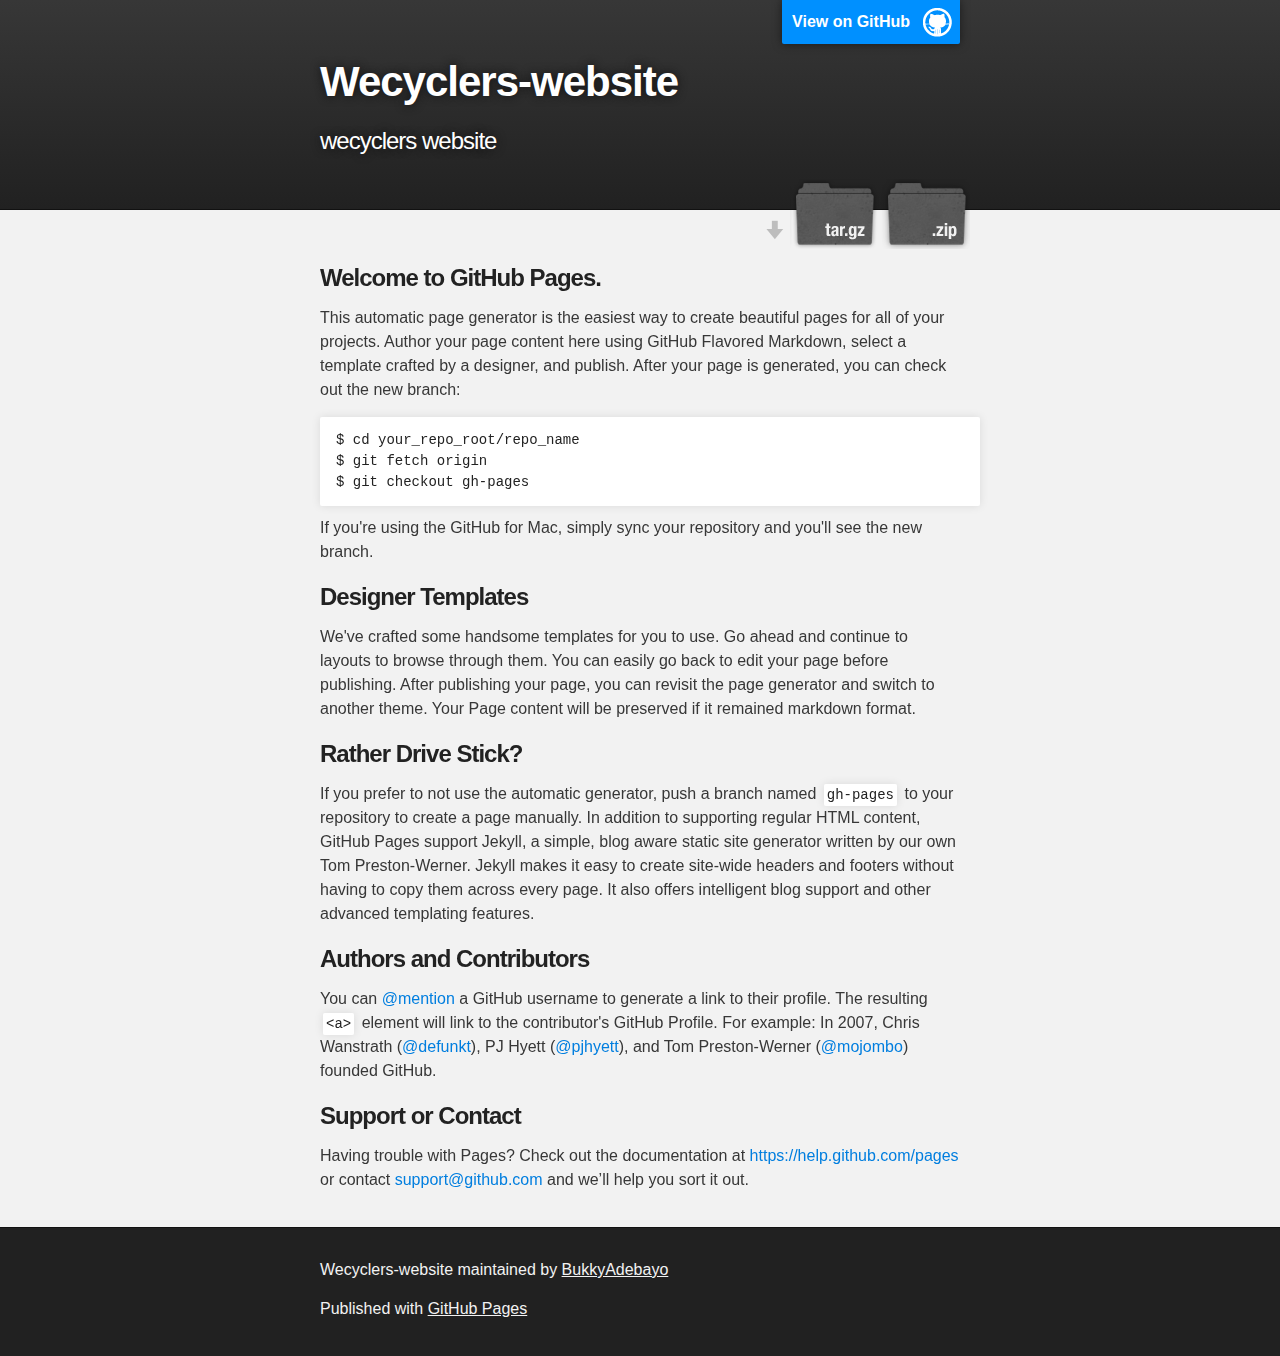
==== commit 4898d4ef: "Create gh-pages branch via GitHub" ====
--- a/index.html
+++ b/index.html
@@ -1,164 +1,79 @@
 <!DOCTYPE html>
-<html lang="en">
+<html>
+
   <head>
-    <meta charset="utf-8" />
-    <!-- Always force latest IE rendering engine or request Chrome Frame -->
-    <meta content="IE=edge,chrome=1" http-equiv="X-UA-Compatible">
-    <meta name="viewport" content="width=device-width, initial-scale=1" />
-    <meta name="description" content="" />
-    <meta name="author" content="" />
-    <link href="images/favicon.ico" rel="icon" type="image/ico" />
+    <meta charset='utf-8'>
+    <meta http-equiv="X-UA-Compatible" content="chrome=1">
+    <meta name="description" content="Wecyclers-website : wecyclers website">
 
-    <title>Welcome to Wecyclers</title>
-    <link href="stylesheets/bootstrap.css" rel="stylesheet" type="text/css" />
-    <link href="stylesheets/foundation-icons.css" rel="stylesheet" type="text/css" />
-    <link href="stylesheets/carousel.css" rel="stylesheet" type="text/css" />
-    <link href="stylesheets/header.css" rel="stylesheet" type="text/css" />
-    <link href="stylesheets/footer.css" rel="stylesheet" type="text/css" />
-    <link href="stylesheets/site.css" rel="stylesheet" type="text/css" />
-    <link href="stylesheets/lightbox.css" rel="stylesheet" type="text/css" />
-    <!--[if lt IE 9]>
-      <script src="https://oss.maxcdn.com/libs/html5shiv/3.7.0/html5shiv.js"></script>
-      <script src="https://oss.maxcdn.com/libs/respond.js/1.4.2/respond.min.js"></script>
-    <![endif]-->
+    <link rel="stylesheet" type="text/css" media="screen" href="stylesheets/stylesheet.css">
+
+    <title>Wecyclers-website</title>
   </head>
-  <body class="index">
-    <div class="navbar-wrapper">
-      <div class="container">
-        <div class="navbar navbar-inverse navbar-fixed-top" role="navigation">
-          <div class="container">
-            <div class="navbar-header">
-              <button type="button" class="navbar-toggle" data-toggle="collapse" data-target=".navbar-collapse">
-                <span class="sr-only">Toggle navigation</span>
-                <span class="icon-bar"></span>
-                <span class="icon-bar"></span>
-                <span class="icon-bar"></span>
-              </button>
-              <a class="navbar-brand " id='scroll-top' href="/"><img class="logo" alt="Wecyclers Logo" src="images/logo.png" /></a>
-            </div>
-            <div class="navbar-collapse collapse navbar-right">
-              <ul class="nav navbar-nav">
-                <li id='index-nav'><a href="/">Home</a></li>
-                <li id='about-nav'><a href="about.html">About</a></li>
-                <li id='press-nav'><a href="press.html">Press</a></li>
-                <li id='join-us-nav'><a href="join-us.html">Join Us</a></li>
-              </ul>
-            </div>
-          </div>
-        </div>
-      </div>
+
+  <body>
+
+    <!-- HEADER -->
+    <div id="header_wrap" class="outer">
+        <header class="inner">
+          <a id="forkme_banner" href="https://github.com/BukkyAdebayo/wecyclers-website">View on GitHub</a>
+
+          <h1 id="project_title">Wecyclers-website</h1>
+          <h2 id="project_tagline">wecyclers website</h2>
+
+            <section id="downloads">
+              <a class="zip_download_link" href="https://github.com/BukkyAdebayo/wecyclers-website/zipball/master">Download this project as a .zip file</a>
+              <a class="tar_download_link" href="https://github.com/BukkyAdebayo/wecyclers-website/tarball/master">Download this project as a tar.gz file</a>
+            </section>
+        </header>
     </div>
 
-  <div id="myCarousel" class="carousel slide" data-ride="carousel">
-  <ol class="carousel-indicators">
-    <li data-target="#myCarousel" data-slide-to="0" class="active"></li>
-    <li data-target="#myCarousel" data-slide-to="1"></li>
-    <li data-target="#myCarousel" data-slide-to="2"></li>
-  </ol>
-  <div class="carousel-inner">
-    <div class="item active">
-      <img alt="Picture 1 during awareness campaign" src="images/a.jpg" />
-      <div class="container caption-background">
-        <div class="carousel-caption">
-          <h3><a href="http://wecyclers.com/?page_id=20" title="Wecyclers, here to make change" class='whiten'>Wecyclers, here to make change</a></h3>
-         <p>Wecyclers gives low-income communities in Lagos, Nigeria a chance to capture value from waste and clean up their neighbourhood through incentives... <a href="http://wecyclers.com/?page_id=20" >Read more &rarr;</a></p>
-        </div>
-      </div>
+    <!-- MAIN CONTENT -->
+    <div id="main_content_wrap" class="outer">
+      <section id="main_content" class="inner">
+        <h3>
+<a id="welcome-to-github-pages" class="anchor" href="#welcome-to-github-pages" aria-hidden="true"><span class="octicon octicon-link"></span></a>Welcome to GitHub Pages.</h3>
+
+<p>This automatic page generator is the easiest way to create beautiful pages for all of your projects. Author your page content here using GitHub Flavored Markdown, select a template crafted by a designer, and publish. After your page is generated, you can check out the new branch:</p>
+
+<pre><code>$ cd your_repo_root/repo_name
+$ git fetch origin
+$ git checkout gh-pages
+</code></pre>
+
+<p>If you're using the GitHub for Mac, simply sync your repository and you'll see the new branch.</p>
+
+<h3>
+<a id="designer-templates" class="anchor" href="#designer-templates" aria-hidden="true"><span class="octicon octicon-link"></span></a>Designer Templates</h3>
+
+<p>We've crafted some handsome templates for you to use. Go ahead and continue to layouts to browse through them. You can easily go back to edit your page before publishing. After publishing your page, you can revisit the page generator and switch to another theme. Your Page content will be preserved if it remained markdown format.</p>
+
+<h3>
+<a id="rather-drive-stick" class="anchor" href="#rather-drive-stick" aria-hidden="true"><span class="octicon octicon-link"></span></a>Rather Drive Stick?</h3>
+
+<p>If you prefer to not use the automatic generator, push a branch named <code>gh-pages</code> to your repository to create a page manually. In addition to supporting regular HTML content, GitHub Pages support Jekyll, a simple, blog aware static site generator written by our own Tom Preston-Werner. Jekyll makes it easy to create site-wide headers and footers without having to copy them across every page. It also offers intelligent blog support and other advanced templating features.</p>
+
+<h3>
+<a id="authors-and-contributors" class="anchor" href="#authors-and-contributors" aria-hidden="true"><span class="octicon octicon-link"></span></a>Authors and Contributors</h3>
+
+<p>You can <a href="https://github.com/blog/821" class="user-mention">@mention</a> a GitHub username to generate a link to their profile. The resulting <code>&lt;a&gt;</code> element will link to the contributor's GitHub Profile. For example: In 2007, Chris Wanstrath (<a href="https://github.com/defunkt" class="user-mention">@defunkt</a>), PJ Hyett (<a href="https://github.com/pjhyett" class="user-mention">@pjhyett</a>), and Tom Preston-Werner (<a href="https://github.com/mojombo" class="user-mention">@mojombo</a>) founded GitHub.</p>
+
+<h3>
+<a id="support-or-contact" class="anchor" href="#support-or-contact" aria-hidden="true"><span class="octicon octicon-link"></span></a>Support or Contact</h3>
+
+<p>Having trouble with Pages? Check out the documentation at <a href="https://help.github.com/pages">https://help.github.com/pages</a> or contact <a href="mailto:support@github.com">support@github.com</a> and we’ll help you sort it out.</p>
+      </section>
     </div>
-    <div class="item">
-      <img alt="Picture 2 during awareness campaign" src="images/w.jpg" />
-      <div class="container caption-background">
-        <div class="carousel-caption">
-          <h3><a href="http://wecyclers.com/?page_id=20" title="Wecyclers, here to make change" class='whiten'>Another example headline</a></h3>
-          <p>Cras justo odio, dapibus ac facilisis in, egestas eget quam. Donec id elit non mi porta gravida at eget metus. Nullam id dolor id nibh ultricies vehicula ut id elit. <a href="http://wecyclers.com/?page_id=20" >Read more &rarr;</a></p>
-        </div>
-      </div>
+
+    <!-- FOOTER  -->
+    <div id="footer_wrap" class="outer">
+      <footer class="inner">
+        <p class="copyright">Wecyclers-website maintained by <a href="https://github.com/BukkyAdebayo">BukkyAdebayo</a></p>
+        <p>Published with <a href="http://pages.github.com">GitHub Pages</a></p>
+      </footer>
     </div>
-  </div>
-  <a class="left carousel-control" href="#myCarousel" data-slide="prev"><span class="glyphicon glyphicon-chevron-left"></span></a>
-  <a class="right carousel-control" href="#myCarousel" data-slide="next"><span class="glyphicon glyphicon-chevron-right"></span></a>
-</div>
 
-<div id='content'>
-  <div class='margin-bottom-zero container'>
-    <div class='row margin-bottom-md' id='middle'>
-      <div class="col-md-4">
-        <h2 class='smaller-header'>What we do</h2>
-        <p>Donec sed odio dui. Etiam porta sem malesuada magna mollis euismod. Nullam id dolor id nibh ultricies vehicula ut id elit. Morbi leo risus, porta ac consectetur ac, vestibulum at eros. Praesent commodo cursus magna.</p>
-        <p><a class="btn btn-default" href="#" role="button">View details &raquo;</a></p>
-      </div>
-      <div class="col-md-4">
-        <h2 class='smaller-header'>Incentives To Recyclers</h2>
-        <p>Duis mollis, est non commodo luctus, nisi erat porttitor ligula, eget lacinia odio sem nec elit. Cras mattis consectetur purus sit amet fermentum. Fusce dapibus, tellus ac cursus commodo, tortor mauris condimentum nibh.</p>
-        <p><a class="btn btn-default" href="recycle.html#incentives" role="button">View details &raquo;</a></p>
-      </div>
-      <div class="col-md-4">
-        <h2 class='smaller-header'>Recycling For Corporations</h2>
-        <p>Donec sed odio dui. Cras justo odio, dapibus ac facilisis in, egestas eget quam. Vestibulum id ligula porta felis euismod semper. Fusce dapibus, tellus ac cursus commodo, tortor mauris condimentum nibh, ut fermentum massa justo sit amet risus.</p>
-        <p><a class="btn btn-default" href="recycle.html#for-corporations" role="button">View details &raquo;</a></p>
-      </div>
-    </div>
-  </div>
-</div>
+    
 
-<div class='row' id='our-impact'>
-  <a href="javascript:void(0)">
-    <img alt="Our Impact" id="wecyclers-impact" src="images/impact-sm.png" />
-  </a>
-</div>
-
-<div class='' id='sponsors'>
-  <div class='container'>
-      <a href='http://wilmerhale.com' class='sponsor'><img alt='sponsored by wilmerhale' src='images/sponsors/Wilmerhale-logo.JPG' /></a>
-      <a href='http://echoinggreen.org/' class='sponsor'><img alt='sponsored by echoinggreen' src='images/sponsors/echoinggreen.jpg' /></a>
-      <a href='http://innovatelagos.com' class='sponsor'><img alt='sponsored by innovatelagos' src='images/sponsors/innovate_w.png' /></a>
-      <a href='http://d-lab.mit.edu/' class='sponsor'><img alt='sponsored by d lab' src='images/sponsors/dlab.jpeg' /></a>
-      <a href='http://nigerianbottlingcompanyltd.com' class='sponsor'><img alt='sponsored by nigerianbottlingcompany' src='images/sponsors/nbc.jpg' /></a>
-      <a href='http://mitsloan.mit.edu' class='sponsor'><img alt='sponsored by mit sloan' src='images/sponsors/mit-sloan.png' /></a>
-  </div>
-
-  <div class='container two'>
-      <a href='http://lawma.gov.ng' class='sponsor'><img alt='sponsored by lawma' src='images/sponsors/lawma.png' /></a>
-      <a href='http://globalchallenge.mit.edu' class='sponsor'><img alt='sponsored by mit ideas global challenge' src='images/sponsors/mit_ideas2.png' /></a>
-      <a href='http://cchubnigeria.com' class='sponsor'><img alt='sponsored by cchub nigeria' src='images/sponsors/cchub.png' /></a>
-      <a href='http://stanbicibtcbank.com' class='sponsor'><img alt='sponsored by stanbic ibtc bank' src='images/sponsors/stanbic.png' /></a>
-      <a href='http://oracle.com' class='sponsor'><img alt='sponsored by oracle' src='images/sponsors/oracle.jpg' /></a>
-      <a href='http://coca-cola.com' class='sponsor'><img alt='sponsored by coca cola' src='images/sponsors/coke.png' /></a>
-  </div>
-</div>
-
-  <footer class='footer'>
-    <div class="row">
-      <div class='col-md-7'>
-        <h3>Contact Us</h3>
-        <h4>1st Floor, 294 Herbert Macaulay, Yaba, Lagos</h4>
-        <h4>+234-8120-094324, +234-9097-439630</h4>
-        <h4>founders@wecyclers.com</h4>
-      </div>
-      <div class='col-md-5'>
-        <h3>Connect With Us</h3>
-        <a href="mailto: founders@wecyclers.com"><i class="inline-icon step fi-mail size-32"></i></a>
-        <a href="http://facebook.com/Wecyclers"><i class="inline-icon step fi-social-facebook size-32"></i></a>
-        <a href="https://twitter.com/realwecyclers"><i class="inline-icon step fi-social-twitter size-32"></i></a>
-        <a href="javascript:void(0)"><i class="inline-icon step fi-social-instagram size-32"></i></a>
-
-        <h3>Subscribe to our newsletter</h3>
-        <form method="post" id="subscription" action="" enctype="multipart/form-data" class='forms' role='form'>
-          <div class='form-group bottom-zero'>
-            <div class="input-group col-md-8">
-              <input type="email" value="" placeholder="username@example.com" name="email" id="email" class='form-control' required/><br />
-              <span class="input-group-btn">
-                <button class="btn btn-default" type="button">Subscribe</button>
-              </span>
-            </div>
-          </div>
-        </form>        
-      </div>
-    </div>
-    <div class='row copyright'>
-      <p class='margin-zero padding-top-sm'>&copy; 2014 Wecyclers, &middot; <a href="http://wecyclers.com">Privacy</a> &middot; <a href="#">Terms</a></p>
-    </div>
-  </footer>
-  <script src="javascripts/all.js" type="text/javascript"></script>
   </body>
 </html>
--- a/stylesheets/stylesheet.css
+++ b/stylesheets/stylesheet.css
@@ -0,0 +1,425 @@
+/*******************************************************************************
+Slate Theme for GitHub Pages
+by Jason Costello, @jsncostello
+*******************************************************************************/
+
+@import url(pygment_trac.css);
+
+/*******************************************************************************
+MeyerWeb Reset
+*******************************************************************************/
+
+html, body, div, span, applet, object, iframe,
+h1, h2, h3, h4, h5, h6, p, blockquote, pre,
+a, abbr, acronym, address, big, cite, code,
+del, dfn, em, img, ins, kbd, q, s, samp,
+small, strike, strong, sub, sup, tt, var,
+b, u, i, center,
+dl, dt, dd, ol, ul, li,
+fieldset, form, label, legend,
+table, caption, tbody, tfoot, thead, tr, th, td,
+article, aside, canvas, details, embed,
+figure, figcaption, footer, header, hgroup,
+menu, nav, output, ruby, section, summary,
+time, mark, audio, video {
+  margin: 0;
+  padding: 0;
+  border: 0;
+  font: inherit;
+  vertical-align: baseline;
+}
+
+/* HTML5 display-role reset for older browsers */
+article, aside, details, figcaption, figure,
+footer, header, hgroup, menu, nav, section {
+  display: block;
+}
+
+ol, ul {
+  list-style: none;
+}
+
+table {
+  border-collapse: collapse;
+  border-spacing: 0;
+}
+
+/*******************************************************************************
+Theme Styles
+*******************************************************************************/
+
+body {
+  box-sizing: border-box;
+  color:#373737;
+  background: #212121;
+  font-size: 16px;
+  font-family: 'Myriad Pro', Calibri, Helvetica, Arial, sans-serif;
+  line-height: 1.5;
+  -webkit-font-smoothing: antialiased;
+}
+
+h1, h2, h3, h4, h5, h6 {
+  margin: 10px 0;
+  font-weight: 700;
+  color:#222222;
+  font-family: 'Lucida Grande', 'Calibri', Helvetica, Arial, sans-serif;
+  letter-spacing: -1px;
+}
+
+h1 {
+  font-size: 36px;
+  font-weight: 700;
+}
+
+h2 {
+  padding-bottom: 10px;
+  font-size: 32px;
+  background: url('../images/bg_hr.png') repeat-x bottom;
+}
+
+h3 {
+  font-size: 24px;
+}
+
+h4 {
+  font-size: 21px;
+}
+
+h5 {
+  font-size: 18px;
+}
+
+h6 {
+  font-size: 16px;
+}
+
+p {
+  margin: 10px 0 15px 0;
+}
+
+footer p {
+  color: #f2f2f2;
+}
+
+a {
+  text-decoration: none;
+  color: #007edf;
+  text-shadow: none;
+
+  transition: color 0.5s ease;
+  transition: text-shadow 0.5s ease;
+  -webkit-transition: color 0.5s ease;
+  -webkit-transition: text-shadow 0.5s ease;
+  -moz-transition: color 0.5s ease;
+  -moz-transition: text-shadow 0.5s ease;
+  -o-transition: color 0.5s ease;
+  -o-transition: text-shadow 0.5s ease;
+  -ms-transition: color 0.5s ease;
+  -ms-transition: text-shadow 0.5s ease;
+}
+
+a:hover, a:focus {text-decoration: underline;}
+
+footer a {
+  color: #F2F2F2;
+  text-decoration: underline;
+}
+
+em {
+  font-style: italic;
+}
+
+strong {
+  font-weight: bold;
+}
+
+img {
+  position: relative;
+  margin: 0 auto;
+  max-width: 739px;
+  padding: 5px;
+  margin: 10px 0 10px 0;
+  border: 1px solid #ebebeb;
+
+  box-shadow: 0 0 5px #ebebeb;
+  -webkit-box-shadow: 0 0 5px #ebebeb;
+  -moz-box-shadow: 0 0 5px #ebebeb;
+  -o-box-shadow: 0 0 5px #ebebeb;
+  -ms-box-shadow: 0 0 5px #ebebeb;
+}
+
+p img {
+  display: inline;
+  margin: 0;
+  padding: 0;
+  vertical-align: middle;
+  text-align: center;
+  border: none;
+}
+
+pre, code {
+  width: 100%;
+  color: #222;
+  background-color: #fff;
+
+  font-family: Monaco, "Bitstream Vera Sans Mono", "Lucida Console", Terminal, monospace;
+  font-size: 14px;
+
+  border-radius: 2px;
+  -moz-border-radius: 2px;
+  -webkit-border-radius: 2px;
+}
+
+pre {
+  width: 100%;
+  padding: 10px;
+  box-shadow: 0 0 10px rgba(0,0,0,.1);
+  overflow: auto;
+}
+
+code {
+  padding: 3px;
+  margin: 0 3px;
+  box-shadow: 0 0 10px rgba(0,0,0,.1);
+}
+
+pre code {
+  display: block;
+  box-shadow: none;
+}
+
+blockquote {
+  color: #666;
+  margin-bottom: 20px;
+  padding: 0 0 0 20px;
+  border-left: 3px solid #bbb;
+}
+
+
+ul, ol, dl {
+  margin-bottom: 15px
+}
+
+ul {
+  list-style-position: inside;
+  list-style: disc;
+  padding-left: 20px;
+}
+
+ol {
+  list-style-position: inside;
+  list-style: decimal;
+  padding-left: 20px;
+}
+
+dl dt {
+  font-weight: bold;
+}
+
+dl dd {
+  padding-left: 20px;
+  font-style: italic;
+}
+
+dl p {
+  padding-left: 20px;
+  font-style: italic;
+}
+
+hr {
+  height: 1px;
+  margin-bottom: 5px;
+  border: none;
+  background: url('../images/bg_hr.png') repeat-x center;
+}
+
+table {
+  border: 1px solid #373737;
+  margin-bottom: 20px;
+  text-align: left;
+ }
+
+th {
+  font-family: 'Lucida Grande', 'Helvetica Neue', Helvetica, Arial, sans-serif;
+  padding: 10px;
+  background: #373737;
+  color: #fff;
+ }
+
+td {
+  padding: 10px;
+  border: 1px solid #373737;
+ }
+
+form {
+  background: #f2f2f2;
+  padding: 20px;
+}
+
+/*******************************************************************************
+Full-Width Styles
+*******************************************************************************/
+
+.outer {
+  width: 100%;
+}
+
+.inner {
+  position: relative;
+  max-width: 640px;
+  padding: 20px 10px;
+  margin: 0 auto;
+}
+
+#forkme_banner {
+  display: block;
+  position: absolute;
+  top:0;
+  right: 10px;
+  z-index: 10;
+  padding: 10px 50px 10px 10px;
+  color: #fff;
+  background: url('../images/blacktocat.png') #0090ff no-repeat 95% 50%;
+  font-weight: 700;
+  box-shadow: 0 0 10px rgba(0,0,0,.5);
+  border-bottom-left-radius: 2px;
+  border-bottom-right-radius: 2px;
+}
+
+#header_wrap {
+  background: #212121;
+  background: -moz-linear-gradient(top, #373737, #212121);
+  background: -webkit-linear-gradient(top, #373737, #212121);
+  background: -ms-linear-gradient(top, #373737, #212121);
+  background: -o-linear-gradient(top, #373737, #212121);
+  background: linear-gradient(top, #373737, #212121);
+}
+
+#header_wrap .inner {
+  padding: 50px 10px 30px 10px;
+}
+
+#project_title {
+  margin: 0;
+  color: #fff;
+  font-size: 42px;
+  font-weight: 700;
+  text-shadow: #111 0px 0px 10px;
+}
+
+#project_tagline {
+  color: #fff;
+  font-size: 24px;
+  font-weight: 300;
+  background: none;
+  text-shadow: #111 0px 0px 10px;
+}
+
+#downloads {
+  position: absolute;
+  width: 210px;
+  z-index: 10;
+  bottom: -40px;
+  right: 0;
+  height: 70px;
+  background: url('../images/icon_download.png') no-repeat 0% 90%;
+}
+
+.zip_download_link {
+  display: block;
+  float: right;
+  width: 90px;
+  height:70px;
+  text-indent: -5000px;
+  overflow: hidden;
+  background: url(../images/sprite_download.png) no-repeat bottom left;
+}
+
+.tar_download_link {
+  display: block;
+  float: right;
+  width: 90px;
+  height:70px;
+  text-indent: -5000px;
+  overflow: hidden;
+  background: url(../images/sprite_download.png) no-repeat bottom right;
+  margin-left: 10px;
+}
+
+.zip_download_link:hover {
+  background: url(../images/sprite_download.png) no-repeat top left;
+}
+
+.tar_download_link:hover {
+  background: url(../images/sprite_download.png) no-repeat top right;
+}
+
+#main_content_wrap {
+  background: #f2f2f2;
+  border-top: 1px solid #111;
+  border-bottom: 1px solid #111;
+}
+
+#main_content {
+  padding-top: 40px;
+}
+
+#footer_wrap {
+  background: #212121;
+}
+
+
+
+/*******************************************************************************
+Small Device Styles
+*******************************************************************************/
+
+@media screen and (max-width: 480px) {
+  body {
+    font-size:14px;
+  }
+
+  #downloads {
+    display: none;
+  }
+
+  .inner {
+    min-width: 320px;
+    max-width: 480px;
+  }
+
+  #project_title {
+  font-size: 32px;
+  }
+
+  h1 {
+    font-size: 28px;
+  }
+
+  h2 {
+    font-size: 24px;
+  }
+
+  h3 {
+    font-size: 21px;
+  }
+
+  h4 {
+    font-size: 18px;
+  }
+
+  h5 {
+    font-size: 14px;
+  }
+
+  h6 {
+    font-size: 12px;
+  }
+
+  code, pre {
+    min-width: 320px;
+    max-width: 480px;
+    font-size: 11px;
+  }
+
+}
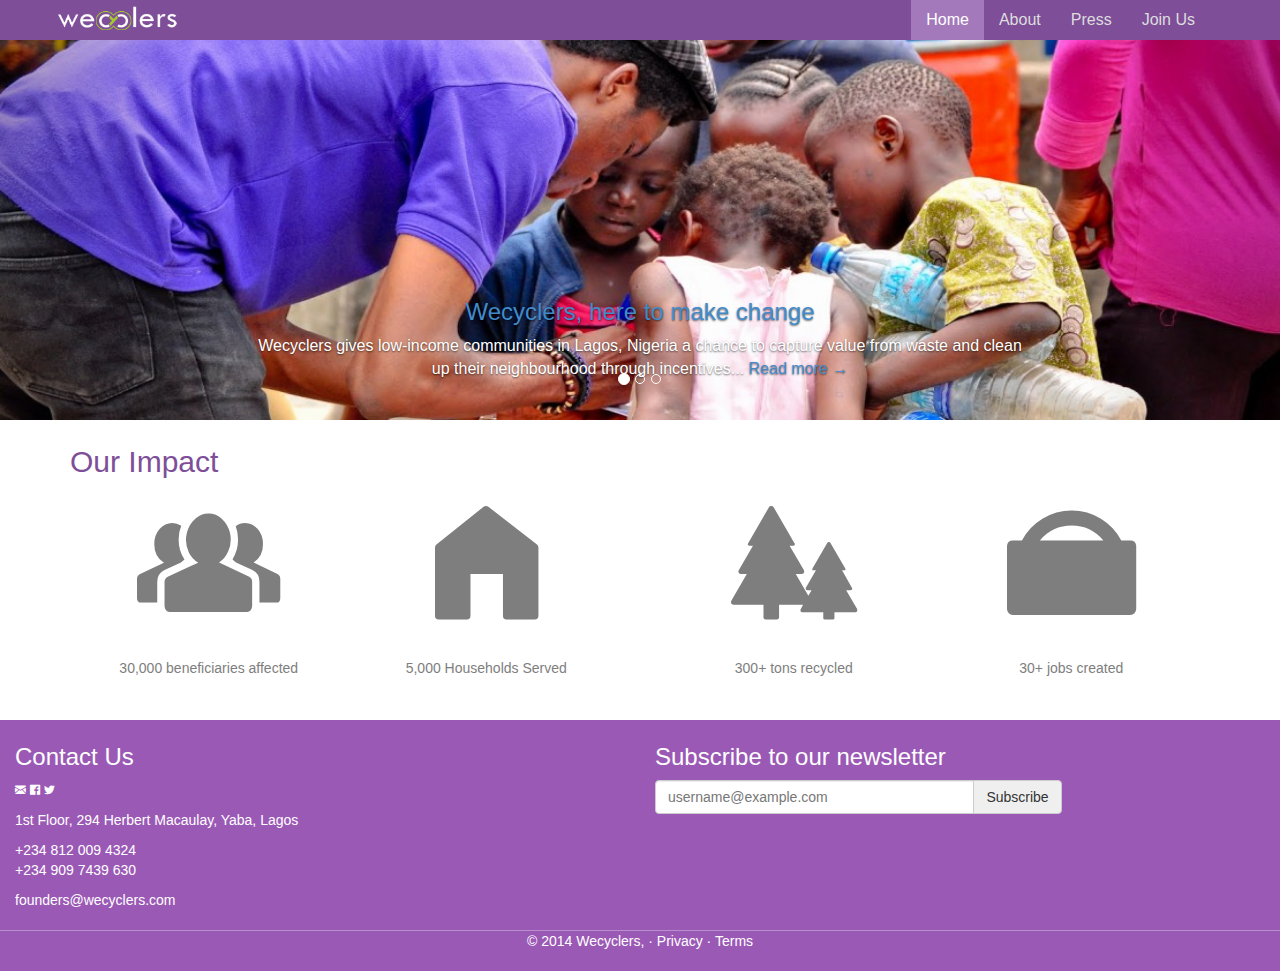
==== commit 1b343567: "fixing about page" ====
--- a/index.html
+++ b/index.html
@@ -1,79 +1,153 @@
 <!DOCTYPE html>
-<html>
+<html lang="en">
+  <head>
+    <meta charset="utf-8" />
+    <!-- Always force latest IE rendering engine or request Chrome Frame -->
+    <meta content="IE=edge,chrome=1" http-equiv="X-UA-Compatible">
+    <meta name="viewport" content="width=device-width, initial-scale=1" />
+    <meta name="description" content="" />
+    <meta name="author" content="" />
+    <link href="images/favicon.ico" rel="icon" type="image/ico" />
 
-  <head>
-    <meta charset='utf-8'>
-    <meta http-equiv="X-UA-Compatible" content="chrome=1">
-    <meta name="description" content="Wecyclers-website : wecyclers website">
+    <title>Wecyclers</title>
+    <link href="stylesheets/bootstrap.css" rel="stylesheet" type="text/css" />
+    <link href="stylesheets/foundation-icons.css" rel="stylesheet" type="text/css" />
+    <link href="stylesheets/carousel.css" rel="stylesheet" type="text/css" />
+    <link href="stylesheets/lightbox.css" rel="stylesheet" type="text/css" />
+    <link href="stylesheets/header.css" rel="stylesheet" type="text/css" />
+    <link href="stylesheets/footer.css" rel="stylesheet" type="text/css" />
+    <link href="stylesheets/index.css" rel="stylesheet" type="text/css" />
+    <!--[if lt IE 9]>
+      <script src="https://oss.maxcdn.com/libs/html5shiv/3.7.0/html5shiv.js"></script>
+      <script src="https://oss.maxcdn.com/libs/respond.js/1.4.2/respond.min.js"></script>
+    <![endif]-->
+  </head>
+  <body class="index">
+  
+  <!-- Header Begins
+  ================================================== -->
+  <div class="navbar navbar-inverse navbar-fixed-top" role="navigation">
+      <div class="container">
+        <div class="navbar-header">    
+           <button type="button" class="navbar-toggle collapsed" data-toggle="collapse" data-target=".navbar-collapse">
+            <span class="sr-only">Toggle navigation</span>
+            <span class="icon-bar"></span>
+            <span class="icon-bar"></span>
+            <span class="icon-bar"></span>
+          </button>
+          <a class="navbar-brand" id='scroll-top' href="#"><img src="images/logo.png"></a>
+        </div>
+          <div class="collapse navbar-collapse navbar-right">
+            <ul class="nav navbar-nav">
+              <li class="active"><a href="#">Home</a></li>
+              <li><a href="about.html">About</a></li>
+              <li><a href="#Media">Press</a></li>
+              <li><a href="#Join">Join Us</a></li>
+            </ul>
+          </div>
+      </div>
+    </div>
+  <!-- Header Ends
+    ================================================== -->
 
-    <link rel="stylesheet" type="text/css" media="screen" href="stylesheets/stylesheet.css">
+  <div id="myCarousel" class="carousel slide" data-ride="carousel">
+  <ol class="carousel-indicators">
+    <li data-target="#myCarousel" data-slide-to="0" class="active"></li>
+    <li data-target="#myCarousel" data-slide-to="1"></li>
+    <li data-target="#myCarousel" data-slide-to="2"></li>
+  </ol>
+  <div class="carousel-inner">
+    <div class="item active">
+      <img alt="Picture 1 during awareness campaign" src="/images/a.jpg" />
+      <div class="container caption-background">
+        <div class="carousel-caption">
+          <h3><a href="http://wecyclers.com/?page_id=20" title="Wecyclers, here to make change" class='whiten'>Wecyclers, here to make change</a></h3>
+         <p>Wecyclers gives low-income communities in Lagos, Nigeria a chance to capture value from waste and clean up their neighbourhood through incentives... <a href="http://wecyclers.com/?page_id=20" >Read more &rarr;</a></p>
+        </div>
+      </div>
+    </div>
+    <div class="item">
+      <img alt="Picture 2 during awareness campaign" src="images/slide_image1.jpg" />
+      <div class="container caption-background">
+        <div class="carousel-caption">
+          <h3><a href="http://wecyclers.com/?page_id=20" title="Wecyclers, here to make change" class='whiten'>Another example headline</a></h3>
+          <p>Cras justo odio, dapibus ac facilisis in, egestas eget quam. Donec id elit non mi porta gravida at eget metus. Nullam id dolor id nibh ultricies vehicula ut id elit. <a href="http://wecyclers.com/?page_id=20" >Read more &rarr;</a></p>
+        </div>
+      </div>
+    </div>
+  </div>
+  <a class="left carousel-control" href="#myCarousel" data-slide="prev"><span class="glyphicon glyphicon-chevron-left"></span></a>
+  <a class="right carousel-control" href="#myCarousel" data-slide="next"><span class="glyphicon glyphicon-chevron-right"></span></a>
+</div>
 
-    <title>Wecyclers-website</title>
-  </head>
+ <!-- Our Impact Section
+  ================================================== -->
+<div id='impact'>
+  <div class='container'>
+    <h2 class='smaller-header'>Our Impact</h2>
+    <div class='row' id='middle'>
+      <div class="col-md-6">
+        <div class="col-sm-6">
+          <i class="fi-torsos-all"></i>
+          <h4>30,000 beneficiaries affected</h4>
+        </div>
+        <div class="col-sm-6">
+          <i class="fi-home"></i>
+          <h4>5,000 Households Served</h4>
+        </div>
+      </div>
+      <div class="col-md-6">
+        <div class="col-sm-6">
+          <i class="fi-trees"></i>
+          <h4>300+ tons recycled</h4>
+        </div>
+        <div class="col-sm-6">
+          <i class="fi-shopping-bag"></i>
+          <h4>30+ jobs created</h4>
+        </div>
+      </div>
+    </div>
+  </div>
+</div>
+<!-- Our Impact Ends
+  ================================================== -->
 
-  <body>
 
-    <!-- HEADER -->
-    <div id="header_wrap" class="outer">
-        <header class="inner">
-          <a id="forkme_banner" href="https://github.com/BukkyAdebayo/wecyclers-website">View on GitHub</a>
-
-          <h1 id="project_title">Wecyclers-website</h1>
-          <h2 id="project_tagline">wecyclers website</h2>
-
-            <section id="downloads">
-              <a class="zip_download_link" href="https://github.com/BukkyAdebayo/wecyclers-website/zipball/master">Download this project as a .zip file</a>
-              <a class="tar_download_link" href="https://github.com/BukkyAdebayo/wecyclers-website/tarball/master">Download this project as a tar.gz file</a>
-            </section>
-        </header>
+  <!-- Footer Begins
+  ================================================== -->
+  <footer class='footer'>
+    <div class="row">
+      <div class='col-md-6'>
+        <h3>Contact Us</h3>
+        <p>
+          <a href="mailto: founders@wecyclers.com"><i class="inline-icon step fi-mail size-32"></i></a>
+          <a href="http://facebook.com/Wecyclers"><i class="inline-icon step fi-social-facebook size-32"></i></a>
+          <a href="https://twitter.com/realwecyclers"><i class="inline-icon step fi-social-twitter size-32"></i></a></p>
+        <p>1st Floor, 294 Herbert Macaulay, Yaba, Lagos<p>
+        <p>+234 812 009 4324<br/>+234 909 7439 630</p>
+        <p>founders@wecyclers.com</p>
+      </div>
+      <div class='col-md-6'>
+        <h3>Subscribe to our newsletter</h3>
+        <form method="post" id="subscription" action="" enctype="multipart/form-data" class='forms' role='form'>
+          <div class='form-group bottom-zero'>
+            <div class="input-group col-md-8">
+              <input type="email" value="" placeholder="username@example.com" name="email" id="email" class='form-control' required/><br />
+              <span class="input-group-btn">
+                <button class="btn btn-default" type="button">Subscribe</button>
+              </span>
+            </div>
+          </div>
+        </form>        
+      </div>
     </div>
-
-    <!-- MAIN CONTENT -->
-    <div id="main_content_wrap" class="outer">
-      <section id="main_content" class="inner">
-        <h3>
-<a id="welcome-to-github-pages" class="anchor" href="#welcome-to-github-pages" aria-hidden="true"><span class="octicon octicon-link"></span></a>Welcome to GitHub Pages.</h3>
-
-<p>This automatic page generator is the easiest way to create beautiful pages for all of your projects. Author your page content here using GitHub Flavored Markdown, select a template crafted by a designer, and publish. After your page is generated, you can check out the new branch:</p>
-
-<pre><code>$ cd your_repo_root/repo_name
-$ git fetch origin
-$ git checkout gh-pages
-</code></pre>
-
-<p>If you're using the GitHub for Mac, simply sync your repository and you'll see the new branch.</p>
-
-<h3>
-<a id="designer-templates" class="anchor" href="#designer-templates" aria-hidden="true"><span class="octicon octicon-link"></span></a>Designer Templates</h3>
-
-<p>We've crafted some handsome templates for you to use. Go ahead and continue to layouts to browse through them. You can easily go back to edit your page before publishing. After publishing your page, you can revisit the page generator and switch to another theme. Your Page content will be preserved if it remained markdown format.</p>
-
-<h3>
-<a id="rather-drive-stick" class="anchor" href="#rather-drive-stick" aria-hidden="true"><span class="octicon octicon-link"></span></a>Rather Drive Stick?</h3>
-
-<p>If you prefer to not use the automatic generator, push a branch named <code>gh-pages</code> to your repository to create a page manually. In addition to supporting regular HTML content, GitHub Pages support Jekyll, a simple, blog aware static site generator written by our own Tom Preston-Werner. Jekyll makes it easy to create site-wide headers and footers without having to copy them across every page. It also offers intelligent blog support and other advanced templating features.</p>
-
-<h3>
-<a id="authors-and-contributors" class="anchor" href="#authors-and-contributors" aria-hidden="true"><span class="octicon octicon-link"></span></a>Authors and Contributors</h3>
-
-<p>You can <a href="https://github.com/blog/821" class="user-mention">@mention</a> a GitHub username to generate a link to their profile. The resulting <code>&lt;a&gt;</code> element will link to the contributor's GitHub Profile. For example: In 2007, Chris Wanstrath (<a href="https://github.com/defunkt" class="user-mention">@defunkt</a>), PJ Hyett (<a href="https://github.com/pjhyett" class="user-mention">@pjhyett</a>), and Tom Preston-Werner (<a href="https://github.com/mojombo" class="user-mention">@mojombo</a>) founded GitHub.</p>
-
-<h3>
-<a id="support-or-contact" class="anchor" href="#support-or-contact" aria-hidden="true"><span class="octicon octicon-link"></span></a>Support or Contact</h3>
-
-<p>Having trouble with Pages? Check out the documentation at <a href="https://help.github.com/pages">https://help.github.com/pages</a> or contact <a href="mailto:support@github.com">support@github.com</a> and we’ll help you sort it out.</p>
-      </section>
+    <div class='row copyright'>
+      <p class='margin-zero padding-top-sm'>&copy; 2014 Wecyclers, &middot; <a href="http://wecyclers.com">Privacy</a> &middot; <a href="#">Terms</a></p>
     </div>
-
-    <!-- FOOTER  -->
-    <div id="footer_wrap" class="outer">
-      <footer class="inner">
-        <p class="copyright">Wecyclers-website maintained by <a href="https://github.com/BukkyAdebayo">BukkyAdebayo</a></p>
-        <p>Published with <a href="http://pages.github.com">GitHub Pages</a></p>
-      </footer>
-    </div>
-
-    
-
+  </footer>
+    <!-- Footer Ends
+  ================================================== -->
+  <script src="javascripts/jquery.min.js"></script>
+   <script src="javascripts/bootstrap.min.js"></script>
   </body>
 </html>
--- a/stylesheets/carousel.css
+++ b/stylesheets/carousel.css
@@ -0,0 +1,39 @@
+/* CUSTOMIZE THE CAROUSEL
+-------------------------------------------------- */
+
+/* Carousel base class */
+
+.carousel {
+  height: 420px;
+  margin-bottom: 0;
+}
+/* Since positioning the image, we need to help out the caption */
+.carousel-caption {
+  bottom: 0;
+  z-index: 10;
+}
+
+/* Declare heights because of positioning of img element */
+.carousel .item {
+  height: 420px;
+  background-color: #777;
+}
+.carousel-inner > .item > img {
+  position: absolute;
+  top: 0;
+  left: 0;
+  min-width: 100%;
+  height: 420px;
+}
+
+
+/* RESPONSIVE CSS
+-------------------------------------------------- */
+
+@media (min-width: 768px) {
+  /* Bump up size of carousel content */
+  .carousel-caption p {
+    font-size: 16px;
+    line-height: 1.4;
+  }
+}
--- a/stylesheets/header.css
+++ b/stylesheets/header.css
@@ -0,0 +1,66 @@
+/* some includes and overides for bootstrap */
+
+.navbar-inverse .navbar-text {
+	color: #fff;
+}
+.navbar-inverse .navbar-nav > li > a:hover {
+	text-decoration: underline;
+}
+.navbar-inverse .navbar-link,
+.navbar-inverse .navbar-text,
+.navbar-inverse .navbar-brand,
+.navbar-inverse .navbar-nav > li > a,
+.navbar-inverse .navbar-nav .open .dropdown-menu > li > a:hover,
+.navbar-inverse .navbar-nav .open .dropdown-menu > li > a:focus { 
+	color: #fff;
+}
+.navbar-inverse .navbar-nav .open .dropdown-menu > li > a:hover,
+.navbar-inverse .navbar-nav .open .dropdown-menu > li > a:focus {
+	color: #fff; background-color: #8e44ad;
+}
+
+.navbar{
+	background-color: #7E4E99;
+ 	min-height: 0px;
+ 	border-bottom: none;
+ 	margin-bottom: 0px;
+ 	font-size: 16px;
+ }
+
+.navbar-fixed-top .navbar-brand, .navbar-header, .navbar-right, .navbar-brand>img {
+ 	height: 40px;
+}
+.navbar-fixed-top .navbar-brand {
+ 	padding:0px;
+}
+
+.navbar-brand>img{
+	padding: 0px;
+	width:auto;
+}
+
+.navbar-nav>li>a{
+	padding-top: 10px;
+	padding-bottom: 10px;
+}
+
+.navbar-inverse .navbar-nav>.active>a, .navbar-inverse
+.navbar-nav>.active>a:hover, .navbar-inverse .navbar-nav>.active>a:focus {
+	color: #fff;
+	background-color: #a379bb; 
+	font-weight: 500;
+}
+
+.navbar-inverse .navbar-nav>li>a{
+	color: #ddd;
+}
+
+.join-us .nav.navbar-nav #join-us-nav,
+.index .nav.navbar-nav #index-nav,
+.about .nav.navbar-nav #about-nav,
+.press .nav.navbar-nav #press-nav,
+.navbar-inverse .navbar-nav>li>a:focus,
+.navbar-inverse .navbar-nav>li>a:hover {
+	color: #fff;
+	background-color: #a379bb; 
+}
--- a/stylesheets/footer.css
+++ b/stylesheets/footer.css
@@ -0,0 +1,5 @@
+footer { background-color: #9b59b6; color: #fff;}
+footer .row { margin: 0; padding: 0; padding-bottom: 10px; }
+footer h3, .footer h3 {font-weight: bolder;}
+footer a, .footer a { color: #fff; } 
+.copyright {margin-top: 10px; border-top: 1px solid #bb8ecd; text-align: center;}
--- a/stylesheets/index.css
+++ b/stylesheets/index.css
@@ -0,0 +1,25 @@
+body{
+	font-weight: 300;
+}
+#impact h2{
+	color: #7E4E99;
+	text-align: left;
+}
+
+#impact i{
+	font-size: 150px;
+	line-height: 150px;
+	color:#7e7e7e;
+}
+
+#impact{
+	text-align: center;
+	padding-bottom: 10px;
+}
+
+#impact h4{
+	color: #7e7e7e;
+	padding-top: 0px;
+	padding-bottom: 15px;
+	font-weight: 300;
+}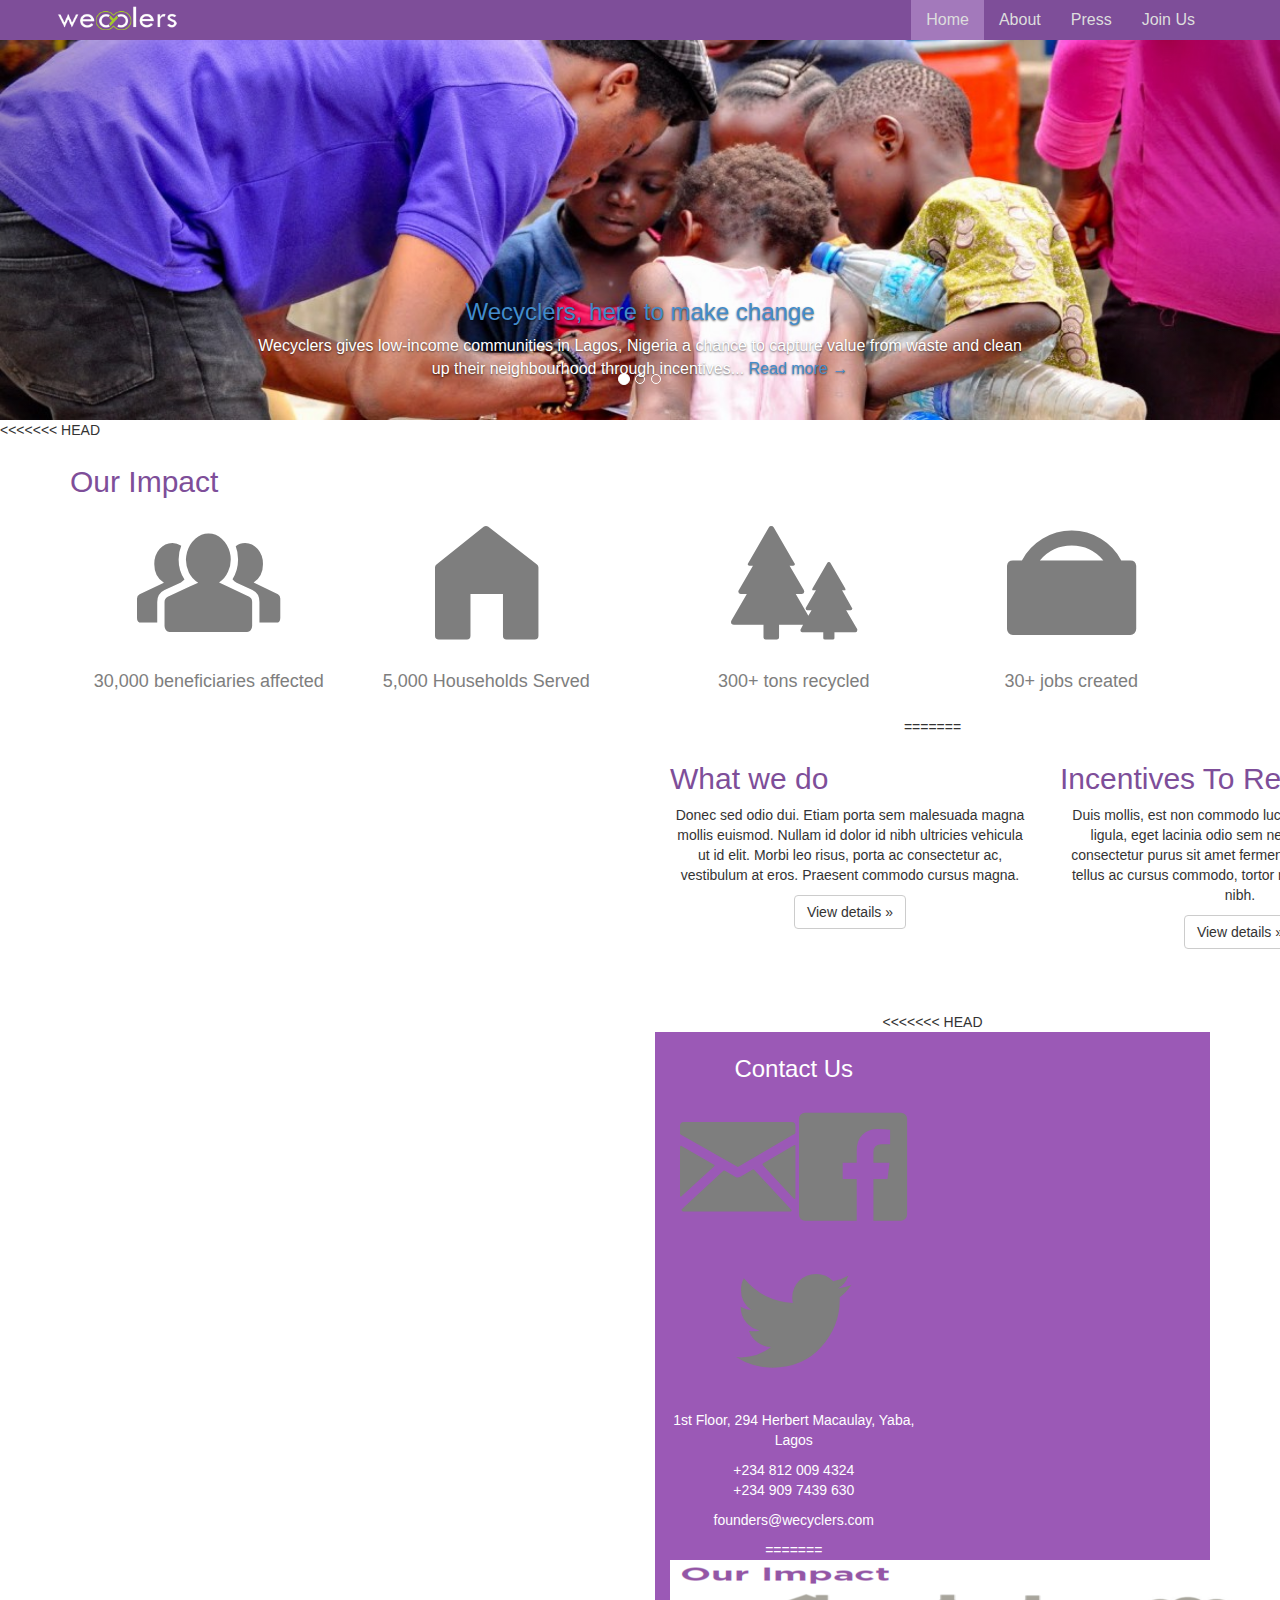
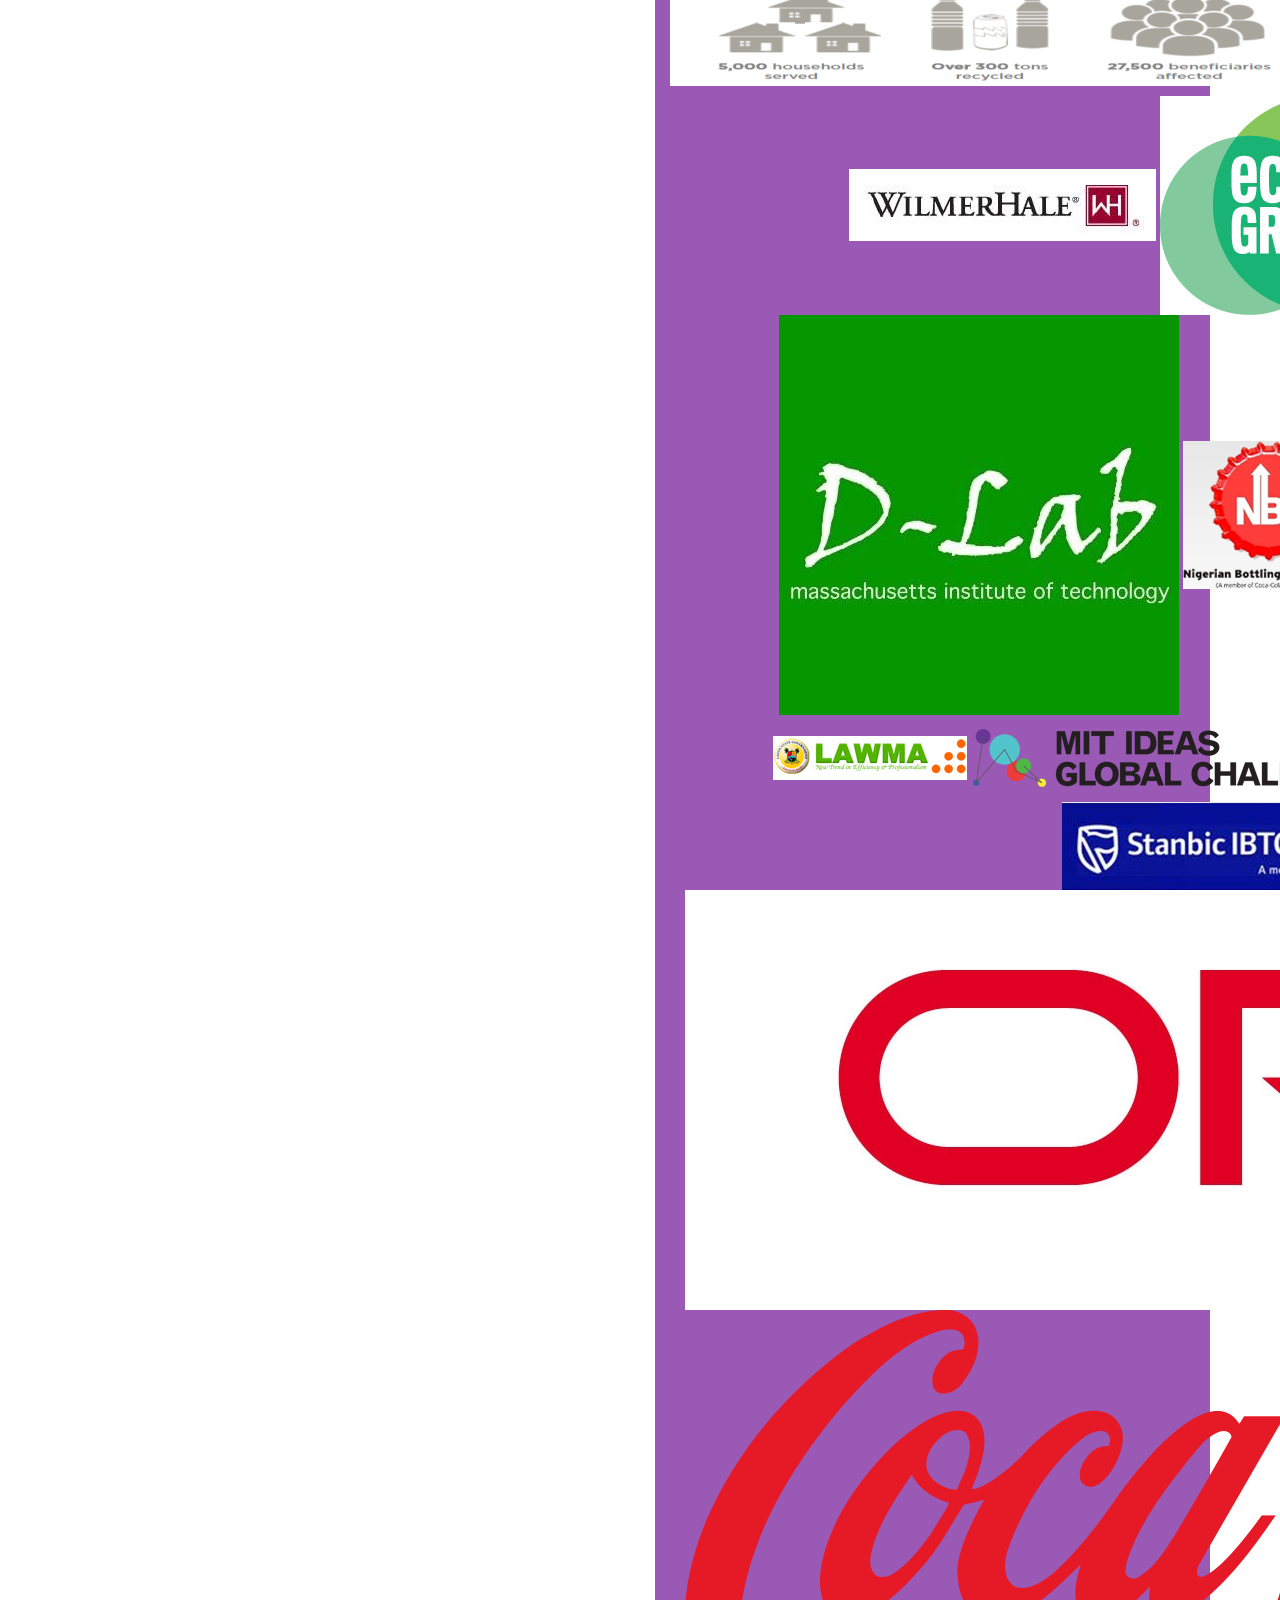
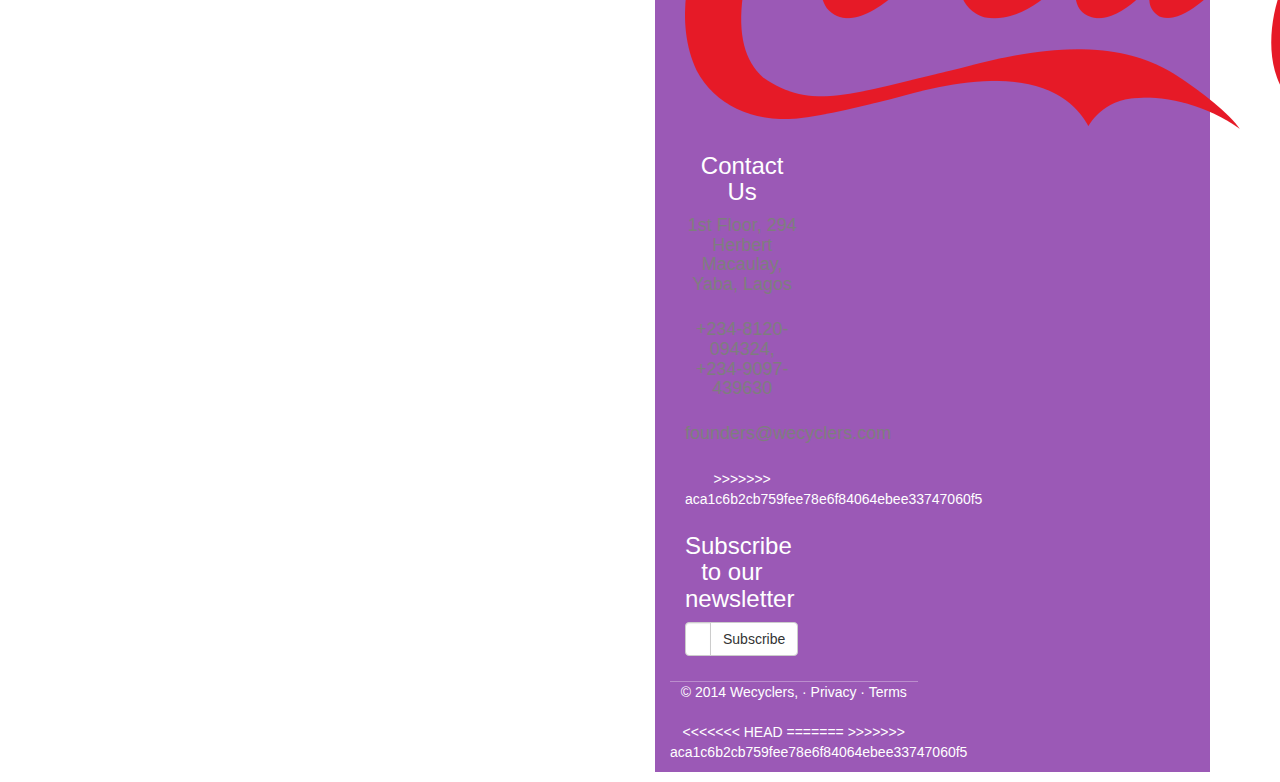
==== commit 39243d5a: "fix conflicts" ====
--- a/index.html
+++ b/index.html
@@ -13,42 +13,40 @@
     <link href="stylesheets/bootstrap.css" rel="stylesheet" type="text/css" />
     <link href="stylesheets/foundation-icons.css" rel="stylesheet" type="text/css" />
     <link href="stylesheets/carousel.css" rel="stylesheet" type="text/css" />
-    <link href="stylesheets/lightbox.css" rel="stylesheet" type="text/css" />
     <link href="stylesheets/header.css" rel="stylesheet" type="text/css" />
     <link href="stylesheets/footer.css" rel="stylesheet" type="text/css" />
     <link href="stylesheets/index.css" rel="stylesheet" type="text/css" />
+    <link href="stylesheets/lightbox.css" rel="stylesheet" type="text/css" />
     <!--[if lt IE 9]>
       <script src="https://oss.maxcdn.com/libs/html5shiv/3.7.0/html5shiv.js"></script>
       <script src="https://oss.maxcdn.com/libs/respond.js/1.4.2/respond.min.js"></script>
     <![endif]-->
   </head>
   <body class="index">
-  
-  <!-- Header Begins
-  ================================================== -->
-  <div class="navbar navbar-inverse navbar-fixed-top" role="navigation">
+    <div class="navbar-wrapper">
       <div class="container">
-        <div class="navbar-header">    
-           <button type="button" class="navbar-toggle collapsed" data-toggle="collapse" data-target=".navbar-collapse">
-            <span class="sr-only">Toggle navigation</span>
-            <span class="icon-bar"></span>
-            <span class="icon-bar"></span>
-            <span class="icon-bar"></span>
-          </button>
-          <a class="navbar-brand" id='scroll-top' href="#"><img src="images/logo.png"></a>
-        </div>
-          <div class="collapse navbar-collapse navbar-right">
-            <ul class="nav navbar-nav">
-              <li class="active"><a href="#">Home</a></li>
-              <li><a href="about.html">About</a></li>
-              <li><a href="#Media">Press</a></li>
-              <li><a href="#Join">Join Us</a></li>
-            </ul>
+        <div class="navbar navbar-inverse navbar-fixed-top" role="navigation">
+          <div class="container">
+            <div class="navbar-header">
+              <button type="button" class="navbar-toggle" data-toggle="collapse" data-target=".navbar-collapse">
+                <span class="sr-only">Toggle navigation</span>
+                <span class="icon-bar"></span>
+                <span class="icon-bar"></span>
+                <span class="icon-bar"></span>
+              </button>
+              <a class="navbar-brand " id='scroll-top' href="/"><img class="logo" alt="Wecyclers Logo" src="images/logo.png" /></a>
+            </div>
+            <div class="navbar-collapse collapse navbar-right">
+              <ul class="nav navbar-nav">
+                <li id='index-nav'><a href="/">Home</a></li>
+                <li id='about-nav'><a href="about.html">About</a></li>
+                <li id='press-nav'><a href="press.html">Press</a></li>
+                <li id='join-us-nav'><a href="join-us.html">Join Us</a></li>
+              </ul>
+            </div>
           </div>
       </div>
     </div>
-  <!-- Header Ends
-    ================================================== -->
 
   <div id="myCarousel" class="carousel slide" data-ride="carousel">
   <ol class="carousel-indicators">
@@ -58,7 +56,7 @@
   </ol>
   <div class="carousel-inner">
     <div class="item active">
-      <img alt="Picture 1 during awareness campaign" src="/images/a.jpg" />
+      <img alt="Picture 1 during awareness campaign" src="images/a.jpg" />
       <div class="container caption-background">
         <div class="carousel-caption">
           <h3><a href="http://wecyclers.com/?page_id=20" title="Wecyclers, here to make change" class='whiten'>Wecyclers, here to make change</a></h3>
@@ -67,7 +65,11 @@
       </div>
     </div>
     <div class="item">
+<<<<<<< HEAD
       <img alt="Picture 2 during awareness campaign" src="images/slide_image1.jpg" />
+=======
+      <img alt="Picture 2 during awareness campaign" src="images/w.jpg" />
+>>>>>>> aca1c6b2cb759fee78e6f84064ebee33747060f5
       <div class="container caption-background">
         <div class="carousel-caption">
           <h3><a href="http://wecyclers.com/?page_id=20" title="Wecyclers, here to make change" class='whiten'>Another example headline</a></h3>
@@ -80,6 +82,7 @@
   <a class="right carousel-control" href="#myCarousel" data-slide="next"><span class="glyphicon glyphicon-chevron-right"></span></a>
 </div>
 
+<<<<<<< HEAD
  <!-- Our Impact Section
   ================================================== -->
 <div id='impact'>
@@ -105,6 +108,25 @@
           <i class="fi-shopping-bag"></i>
           <h4>30+ jobs created</h4>
         </div>
+=======
+<div id='content'>
+  <div class='margin-bottom-zero container'>
+    <div class='row margin-bottom-md' id='middle'>
+      <div class="col-md-4">
+        <h2 class='smaller-header'>What we do</h2>
+        <p>Donec sed odio dui. Etiam porta sem malesuada magna mollis euismod. Nullam id dolor id nibh ultricies vehicula ut id elit. Morbi leo risus, porta ac consectetur ac, vestibulum at eros. Praesent commodo cursus magna.</p>
+        <p><a class="btn btn-default" href="#" role="button">View details &raquo;</a></p>
+      </div>
+      <div class="col-md-4">
+        <h2 class='smaller-header'>Incentives To Recyclers</h2>
+        <p>Duis mollis, est non commodo luctus, nisi erat porttitor ligula, eget lacinia odio sem nec elit. Cras mattis consectetur purus sit amet fermentum. Fusce dapibus, tellus ac cursus commodo, tortor mauris condimentum nibh.</p>
+        <p><a class="btn btn-default" href="recycle.html#incentives" role="button">View details &raquo;</a></p>
+      </div>
+      <div class="col-md-4">
+        <h2 class='smaller-header'>Recycling For Corporations</h2>
+        <p>Donec sed odio dui. Cras justo odio, dapibus ac facilisis in, egestas eget quam. Vestibulum id ligula porta felis euismod semper. Fusce dapibus, tellus ac cursus commodo, tortor mauris condimentum nibh, ut fermentum massa justo sit amet risus.</p>
+        <p><a class="btn btn-default" href="recycle.html#for-corporations" role="button">View details &raquo;</a></p>
+>>>>>>> aca1c6b2cb759fee78e6f84064ebee33747060f5
       </div>
     </div>
   </div>
@@ -112,6 +134,7 @@
 <!-- Our Impact Ends
   ================================================== -->
 
+<<<<<<< HEAD
 
   <!-- Footer Begins
   ================================================== -->
@@ -126,6 +149,41 @@
         <p>1st Floor, 294 Herbert Macaulay, Yaba, Lagos<p>
         <p>+234 812 009 4324<br/>+234 909 7439 630</p>
         <p>founders@wecyclers.com</p>
+=======
+<div class='row' id='our-impact'>
+  <a href="javascript:void(0)">
+    <img alt="Our Impact" id="wecyclers-impact" src="images/impact-sm.png" />
+  </a>
+</div>
+
+<div class='' id='sponsors'>
+  <div class='container'>
+      <a href='http://wilmerhale.com' class='sponsor'><img alt='sponsored by wilmerhale' src='images/sponsors/Wilmerhale-logo.JPG' /></a>
+      <a href='http://echoinggreen.org/' class='sponsor'><img alt='sponsored by echoinggreen' src='images/sponsors/echoinggreen.jpg' /></a>
+      <a href='http://innovatelagos.com' class='sponsor'><img alt='sponsored by innovatelagos' src='images/sponsors/innovate_w.png' /></a>
+      <a href='http://d-lab.mit.edu/' class='sponsor'><img alt='sponsored by d lab' src='images/sponsors/dlab.jpeg' /></a>
+      <a href='http://nigerianbottlingcompanyltd.com' class='sponsor'><img alt='sponsored by nigerianbottlingcompany' src='images/sponsors/nbc.jpg' /></a>
+      <a href='http://mitsloan.mit.edu' class='sponsor'><img alt='sponsored by mit sloan' src='images/sponsors/mit-sloan.png' /></a>
+  </div>
+
+  <div class='container two'>
+      <a href='http://lawma.gov.ng' class='sponsor'><img alt='sponsored by lawma' src='images/sponsors/lawma.png' /></a>
+      <a href='http://globalchallenge.mit.edu' class='sponsor'><img alt='sponsored by mit ideas global challenge' src='images/sponsors/mit_ideas2.png' /></a>
+      <a href='http://cchubnigeria.com' class='sponsor'><img alt='sponsored by cchub nigeria' src='images/sponsors/cchub.png' /></a>
+      <a href='http://stanbicibtcbank.com' class='sponsor'><img alt='sponsored by stanbic ibtc bank' src='images/sponsors/stanbic.png' /></a>
+      <a href='http://oracle.com' class='sponsor'><img alt='sponsored by oracle' src='images/sponsors/oracle.jpg' /></a>
+      <a href='http://coca-cola.com' class='sponsor'><img alt='sponsored by coca cola' src='images/sponsors/coke.png' /></a>
+  </div>
+</div>
+
+  <footer class='footer'>
+    <div class="row">
+      <div class='col-md-7'>
+        <h3>Contact Us</h3>
+        <h4>1st Floor, 294 Herbert Macaulay, Yaba, Lagos</h4>
+        <h4>+234-8120-094324, +234-9097-439630</h4>
+        <h4>founders@wecyclers.com</h4>
+>>>>>>> aca1c6b2cb759fee78e6f84064ebee33747060f5
       </div>
       <div class='col-md-6'>
         <h3>Subscribe to our newsletter</h3>
@@ -145,9 +203,13 @@
       <p class='margin-zero padding-top-sm'>&copy; 2014 Wecyclers, &middot; <a href="http://wecyclers.com">Privacy</a> &middot; <a href="#">Terms</a></p>
     </div>
   </footer>
+<<<<<<< HEAD
     <!-- Footer Ends
   ================================================== -->
   <script src="javascripts/jquery.min.js"></script>
    <script src="javascripts/bootstrap.min.js"></script>
+=======
+  <script src="javascripts/all.js" type="text/javascript"></script>
+>>>>>>> aca1c6b2cb759fee78e6f84064ebee33747060f5
   </body>
 </html>
--- a/stylesheets/header.css
+++ b/stylesheets/header.css
@@ -29,8 +29,6 @@
 
 .navbar-fixed-top .navbar-brand, .navbar-header, .navbar-right, .navbar-brand>img {
  	height: 40px;
-}
-.navbar-fixed-top .navbar-brand {
  	padding:0px;
 }
 
